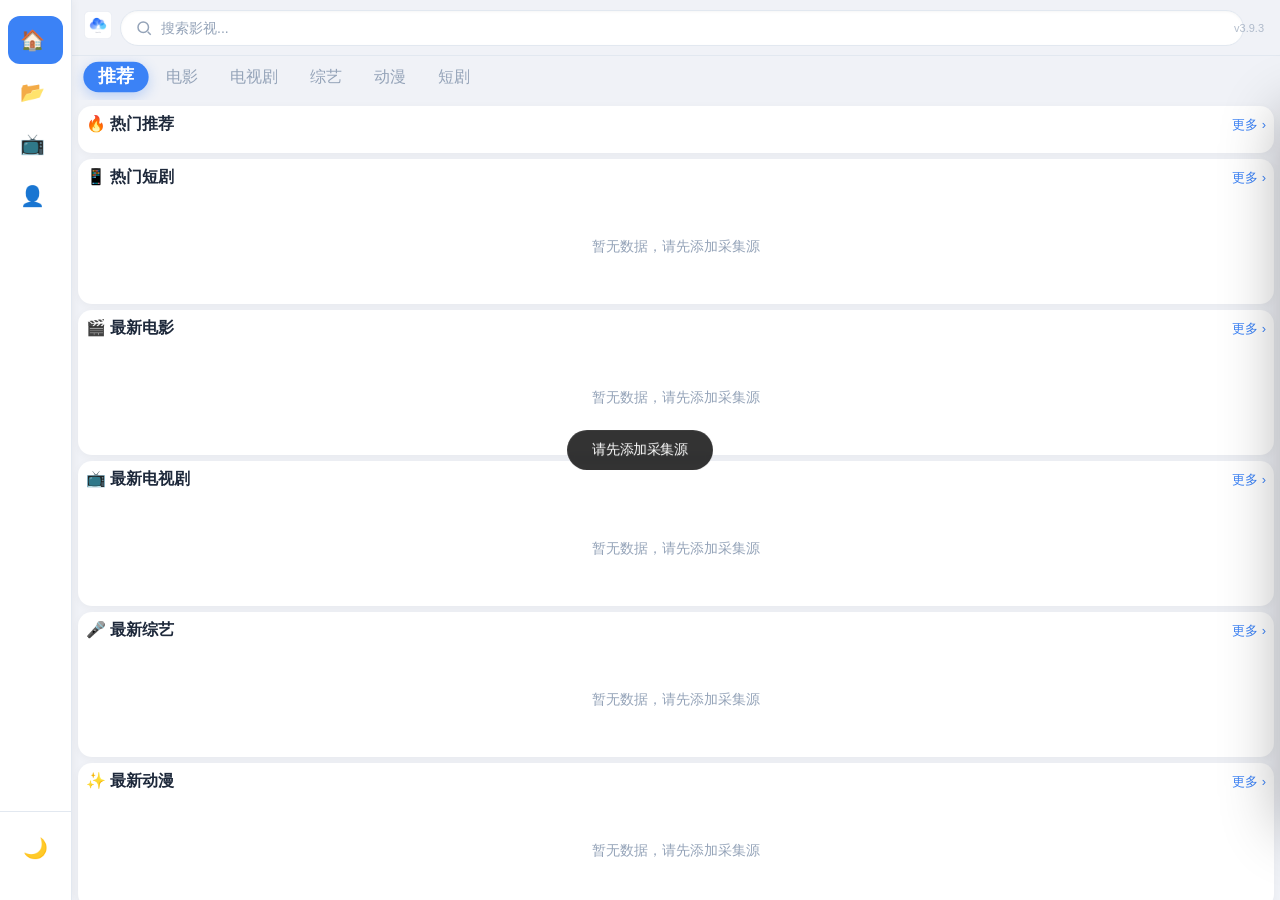
==== yunshao_android_source/app/src/main/assets/index.html @ d166f3c4 "feat: 添加版本号显示(v3.9.3)到首页右上角，方便确认APK版本" ====
<!DOCTYPE html>
<html lang="zh-CN">
<head>
<meta charset="UTF-8">
<meta name="viewport" content="width=device-width,initial-scale=1,maximum-scale=1,user-scalable=no,viewport-fit=cover">
<title>云梢</title>
<script>if(window.matchMedia&&window.matchMedia('(prefers-color-scheme:dark)').matches){document.documentElement.classList.add('theme-dark');document.getElementById('boot-style')||document.write('<style id="boot-style">html,body{background:#0A0E27!important;margin:0;padding:0;}</style>');}</script>
<style id="boot-style">html,body{background:#F0F2F7!important;margin:0;padding:0;}</style>
<link rel="stylesheet" href="style.css?v=3.9.3">
<script>
(function(){
  // 桌面端检测
  var isDesktop=!!(window.electronAPI&&window.electronAPI.isDesktop);
  // 设备检测
  var w=window.innerWidth||document.documentElement.clientWidth;
  var hasTouch='ontouchstart' in window||navigator.maxTouchPoints>0;
  var ua=navigator.userAgent||'';
  var isTV=/Android\s+TV|Leanback|AFT|SMART-TV|NetCast|WebOS/.test(ua);
  var isWide=isDesktop||w>=768;
  
  if(isWide){
    // 加载横版样式
    var link=document.createElement('link');
    link.rel='stylesheet';
    link.href='widescreen.css?v=3.9.3';
    document.head.appendChild(link);
    
    // 标记设备类型
    if(isDesktop){
      document.documentElement.setAttribute('data-device','desktop');
    } else {
      document.documentElement.setAttribute('data-device',isTV?'tv':hasTouch?'tablet':'desktop');
    }
    
    // 电视/桌面加载焦点管理
    if(isTV||!hasTouch||isDesktop){
      var s=document.createElement('script');
      s.src='focus.js?v=3.9.3';
      s.onload=function(){if(window.FocusManager)FocusManager.init();};
      document.head.appendChild(s);
    }
  } else {
    document.documentElement.setAttribute('data-device','mobile');
  }
})();
</script>
</head>
<body tabindex="0" style="background:#F0F2F7">
<div id="app">
  <!-- 侧边栏导航（桌面端） -->
  <nav class="side-nav" id="sideNav" style="display:none">
    <div class="side-nav-items">
      <a class="side-nav-item active" data-page="homePage" onclick="switchTab('homePage')">
        <span class="nav-icon">🏠</span>
        <span class="nav-text">首页</span>
      </a>
      <a class="side-nav-item" data-page="categoryPage" onclick="goCategory(0)">
        <span class="nav-icon">📂</span>
        <span class="nav-text">分类</span>
      </a>
      <a class="side-nav-item" data-page="tvPage" onclick="switchTab('tvPage')">
        <span class="nav-icon">📺</span>
        <span class="nav-text">电视</span>
      </a>
      <a class="side-nav-item" data-page="profilePage" onclick="switchTab('profilePage')">
        <span class="nav-icon">👤</span>
        <span class="nav-text">我的</span>
      </a>
    </div>
    <div class="side-nav-footer">
      <a class="side-nav-item" onclick="toggleTheme()">
        <span class="nav-icon" id="darkModeIcon">🌙</span>
        <span class="nav-text" id="darkModeText">深色模式</span>
      </a>
    </div>
  </nav>

  <!-- 首页 -->
  <div class="page active page-with-nav" id="homePage">
    <div class="top-bar">
      <div class="app-brand"><span class="brand-icon"><img src="[data-uri]" alt="☁️" style="width:28px;height:28px"></span></div>
      <div class="search-bar" id="homeSearchBar">
        <svg class="icon-sm" viewBox="0 0 24 24"><circle cx="11" cy="11" r="7" fill="none" stroke="currentColor" stroke-width="2"/><path d="M21 21l-4-4" fill="none" stroke="currentColor" stroke-width="2"/></svg>
        <input type="text" placeholder="搜索影视..." id="searchInput" readonly>
      </div>
      <div style="position:absolute;right:16px;top:50%;transform:translateY(-50%);font-size:11px;color:var(--text-tertiary);opacity:0.7;">v3.9.3</div>
    </div>
    <div class="tab-nav" id="tabNav">
      <span class="tab-item active" data-tab="recommend">推荐</span>
      <span class="tab-item" data-tab="movie">电影</span>
      <span class="tab-item" data-tab="tv">电视剧</span>
      <span class="tab-item" data-tab="variety">综艺</span>
      <span class="tab-item" data-tab="anime">动漫</span>
      <span class="tab-item" data-tab="short">短剧</span>
    </div>
    <div class="main-content" id="homeContent">
      <!-- 各Tab独立滚动容器，切换只做显隐，滚动位置互不影响 -->
      <div id="homeTab_recommend" class="home-tab-panel">
        <div class="section-card" id="hotSection">
          <div class="section-header"><span class="section-title">🔥 热门推荐</span><span class="section-more" onclick="goCategory(0)">更多 ›</span></div>
          <div id="hotBanner" class="rec-banner"></div>
          <div id="hotGrid" class="rec-grid-2"></div>
        </div>
        <div class="section-card" id="shortSection">
          <div class="section-header"><span class="section-title">📱 热门短剧</span><span class="section-more" onclick="goCategory(5)">更多 ›</span></div>
          <div id="shortGrid" class="rec-grid-3"></div>
        </div>
        <div class="section-card" id="movieSection">
          <div class="section-header"><span class="section-title">🎬 最新电影</span><span class="section-more" onclick="goCategory(1)">更多 ›</span></div>
          <div id="movieGrid" class="rec-grid-3"></div>
        </div>
        <div class="section-card" id="tvSection">
          <div class="section-header"><span class="section-title">📺 最新电视剧</span><span class="section-more" onclick="goCategory(2)">更多 ›</span></div>
          <div id="tvGrid" class="rec-grid-3"></div>
        </div>
        <div class="section-card" id="varietySection">
          <div class="section-header"><span class="section-title">🎤 最新综艺</span><span class="section-more" onclick="goCategory(3)">更多 ›</span></div>
          <div id="varietyGrid" class="rec-grid-3"></div>
        </div>
        <div class="section-card" id="animeSection">
          <div class="section-header"><span class="section-title">✨ 最新动漫</span><span class="section-more" onclick="goCategory(4)">更多 ›</span></div>
          <div id="animeGrid" class="rec-grid-3"></div>
        </div>
        <div style="height:80px"></div>
      </div>
      <div id="homeTab_movie" class="home-tab-panel" style="display:none">
        <div class="home-cat-grid" id="catGrid_1"></div>
        <div class="load-more" id="catMore_1" onclick="loadMoreHomeCat(1)">加载更多</div>
        <div style="height:80px"></div>
      </div>
      <div id="homeTab_tv" class="home-tab-panel" style="display:none">
        <div class="home-cat-grid" id="catGrid_2"></div>
        <div class="load-more" id="catMore_2" onclick="loadMoreHomeCat(2)">加载更多</div>
        <div style="height:80px"></div>
      </div>
      <div id="homeTab_variety" class="home-tab-panel" style="display:none">
        <div class="home-cat-grid" id="catGrid_3"></div>
        <div class="load-more" id="catMore_3" onclick="loadMoreHomeCat(3)">加载更多</div>
        <div style="height:80px"></div>
      </div>
      <div id="homeTab_anime" class="home-tab-panel" style="display:none">
        <div class="home-cat-grid" id="catGrid_4"></div>
        <div class="load-more" id="catMore_4" onclick="loadMoreHomeCat(4)">加载更多</div>
        <div style="height:80px"></div>
      </div>
      <div id="homeTab_short" class="home-tab-panel" style="display:none">
        <div class="home-cat-grid" id="catGrid_5"></div>
        <div class="load-more" id="catMore_5" onclick="loadMoreHomeCat(5)">加载更多</div>
        <div style="height:80px"></div>
      </div>
    </div>
  </div>

  <!-- 分类页 - 方案四 -->
  <div class="page" id="categoryPage">
    <div class="cat-top-bar">
      <span class="cat-page-title">分类</span>
      <div class="cat-top-actions">
        <button class="cat-action-btn" id="catFilterBtn" title="高级筛选">⚙️</button>
      </div>
    </div>
    <div class="cat-type-tabs" id="catTypeTabs">
      <div class="ctt-scroll">
        <span class="ctt-item active" data-type="0">全部</span>
        <span class="ctt-item" data-type="1">电影</span>
        <span class="ctt-item" data-type="2">电视剧</span>
        <span class="ctt-item" data-type="3">综艺</span>
        <span class="ctt-item" data-type="4">动漫</span>
        <span class="ctt-item" data-type="5">短剧</span>
      </div>
    </div>
    <div class="quick-filter-bar">
      <div class="qf-scroll" id="catQuickFilterScroll">
        <span class="qf-item active" data-filter="all">全部</span>
        <span class="qf-item" data-filter="动作">动作</span>
        <span class="qf-item" data-filter="喜剧">喜剧</span>
        <span class="qf-item" data-filter="爱情">爱情</span>
        <span class="qf-item" data-filter="科幻">科幻</span>
        <span class="qf-item" data-filter="悬疑">悬疑</span>
        <span class="qf-item" data-filter="恐怖">恐怖</span>
        <span class="qf-item" data-filter="战争">战争</span>
        <span class="qf-item" data-filter="动画">动画</span>
      </div>
    </div>
    <div class="cat-content" id="catPageContent">
      <!-- 每个分类Tab独立容器，切换只做显隐 -->
      <div id="catPageTab_0" class="cat-page-tab-panel" style="display:none">
        <div class="cat-list-view" id="catPageList_0"></div>
        <div class="load-more" id="catPageMore_0" onclick="loadMoreCatPageTab(0)">加载更多</div>
      </div>
      <div id="catPageTab_1" class="cat-page-tab-panel" style="display:none">
        <div class="cat-list-view" id="catPageList_1"></div>
        <div class="load-more" id="catPageMore_1" onclick="loadMoreCatPageTab(1)">加载更多</div>
      </div>
      <div id="catPageTab_2" class="cat-page-tab-panel" style="display:none">
        <div class="cat-list-view" id="catPageList_2"></div>
        <div class="load-more" id="catPageMore_2" onclick="loadMoreCatPageTab(2)">加载更多</div>
      </div>
      <div id="catPageTab_3" class="cat-page-tab-panel" style="display:none">
        <div class="cat-list-view" id="catPageList_3"></div>
        <div class="load-more" id="catPageMore_3" onclick="loadMoreCatPageTab(3)">加载更多</div>
      </div>
      <div id="catPageTab_4" class="cat-page-tab-panel" style="display:none">
        <div class="cat-list-view" id="catPageList_4"></div>
        <div class="load-more" id="catPageMore_4" onclick="loadMoreCatPageTab(4)">加载更多</div>
      </div>
      <div id="catPageTab_5" class="cat-page-tab-panel" style="display:none">
        <div class="cat-list-view" id="catPageList_5"></div>
        <div class="load-more" id="catPageMore_5" onclick="loadMoreCatPageTab(5)">加载更多</div>
      </div>
    </div>
  </div>
  <div class="filter-modal" id="catFilterModal">
    <div class="filter-modal-header">
      <span class="filter-modal-title">筛选</span>
      <button class="filter-modal-close" id="catFilterCloseBtn">×</button>
    </div>
    <div class="filter-modal-body">
      <div class="filter-section">
        <div class="filter-section-title">地区</div>
        <div class="filter-options" id="catFilterAreaOptions">
          <span class="filter-opt active" data-area="all">全部</span>
          <span class="filter-opt" data-area="大陆">大陆</span>
          <span class="filter-opt" data-area="香港">香港</span>
          <span class="filter-opt" data-area="台湾">台湾</span>
          <span class="filter-opt" data-area="美国">美国</span>
          <span class="filter-opt" data-area="日本">日本</span>
          <span class="filter-opt" data-area="韩国">韩国</span>
          <span class="filter-opt" data-area="英国">英国</span>
          <span class="filter-opt" data-area="其他">其他</span>
        </div>
      </div>
      <div class="filter-section">
        <div class="filter-section-title">年份</div>
        <div class="filter-options" id="catFilterYearOptions">
          <span class="filter-opt active" data-year="all">全部</span>
          <span class="filter-opt" data-year="2026">2026</span>
          <span class="filter-opt" data-year="2025">2025</span>
          <span class="filter-opt" data-year="2024">2024</span>
          <span class="filter-opt" data-year="2023">2023</span>
          <span class="filter-opt" data-year="2022">2022</span>
          <span class="filter-opt" data-year="2021">2021</span>
          <span class="filter-opt" data-year="2020">2020</span>
          <span class="filter-opt" data-year="2019">2019</span>
          <span class="filter-opt" data-year="00">更早</span>
        </div>
      </div>
      <div class="filter-section">
        <div class="filter-section-title">排序</div>
        <div class="filter-options sort-options" id="catFilterSortOptions">
          <span class="filter-opt active" data-sort="hot">热播</span>
          <span class="filter-opt" data-sort="new">最新</span>
          <span class="filter-opt" data-sort="score">评分</span>
        </div>
      </div>
    </div>
    <div class="filter-modal-footer">
      <button class="filter-btn reset" id="catFilterResetBtn">重置</button>
      <button class="filter-btn apply" id="catFilterApplyBtn">应用</button>
    </div>
  </div>
  <div class="filter-modal-overlay" id="catFilterOverlay"></div>

  <!-- 搜索页 -->
  <div class="page" id="searchPage">
    <div class="search-page-bar">
      <button class="back-btn" onclick="goBack()">‹</button>
      <div class="search-page-input">
        <svg class="icon-sm" viewBox="0 0 24 24"><circle cx="11" cy="11" r="7" fill="none" stroke="currentColor" stroke-width="2"/><path d="M21 21l-4-4" fill="none" stroke="currentColor" stroke-width="2"/></svg>
        <input type="text" placeholder="搜索你想看的影视作品..." id="searchInputFull">
      </div>
    </div>
    <div class="main-content main-content-scroll" id="searchContent">
      <div id="searchHistorySection" class="search-section" style="display:none">
        <div class="search-section-header">
          <span class="search-section-title">搜索历史</span>
          <span class="search-clear-btn" onclick="clearAllHistory()">
            <svg viewBox="0 0 24 24" width="16" height="16"><path d="M3 6h18M8 6V4h8v2M19 6v14a2 2 0 01-2 2H7a2 2 0 01-2-2V6M10 11v6M14 11v6" fill="none" stroke="#EF4444" stroke-width="1.5" stroke-linecap="round" stroke-linejoin="round"/></svg>
          </span>
        </div>
        <div class="search-history-list" id="searchHistoryList"></div>
      </div>
      <div id="hotSearchSection" class="search-section">
        <div class="search-section-header">
          <span class="search-section-title">热门搜索</span>
        </div>
        <div class="search-hot-list" id="hotSearchList"></div>
      </div>
      <div id="searchResultSection" style="display:none">
        <div class="search-result-header" id="searchResultHeader">正在搜索...</div>
        <div class="search-result-list" id="searchResultList"></div>
      </div>
    </div>
  </div>

  <!-- 详情页 -->
  <div class="page" id="detailPage">
    <div class="top-bar">
      <button class="back-btn" onclick="goBack()">‹</button>
      <span class="page-title" id="detailTitle">详情</span>
    </div>
    <div class="detail-body">
      <div class="detail-player" id="playerArea">
        <div class="player-placeholder" id="playerPlaceholder">
          <svg viewBox="0 0 24 24" width="44" height="44"><polygon points="5,3 19,12 5,21" fill="rgba(255,255,255,0.8)"/></svg>
          <span class="placeholder-hint">点击集数开始播放</span>
        </div>
        <img id="detailPoster" style="position:absolute;top:0;left:0;width:100%;height:100%;object-fit:cover;opacity:0.4;pointer-events:none" src="" alt="">
      </div>
      <!-- 标题+信息卡片 -->
      <div class="detail-card" style="margin:8px 10px">
        <div class="detail-card-body">
          <h2 class="info-title" id="infoTitle" style="font-size:18px;margin-bottom:6px"></h2>
          <div class="info-meta" id="infoMeta" style="font-size:12px;color:var(--text-secondary);margin-bottom:8px"></div>
        </div>
      </div>
      <!-- JS兼容的旧ID容器（隐藏，仅供JS查找） -->
      <div id="sourceTabs" style="display:none"></div>
      <div id="episodesSection" style="display:none"></div>
      <!-- 源切换卡片 -->
      <div class="detail-card" id="sourceCard" style="display:none;margin:8px 10px">
        <div class="detail-card-title" style="font-size:14px;font-weight:600;margin-bottom:8px">📺 播放源</div>
        <div class="source-tabs-scroll" id="sourceTabsScroll" style="display:flex;gap:6px;overflow-x:auto;-webkit-overflow-scrolling:touch;scrollbar-width:none"></div>
      </div>
      <!-- 选集卡片 -->
      <div class="detail-card" id="episodesCard" style="display:none;margin:8px 10px">
        <div class="detail-card-title" style="font-size:14px;font-weight:600;margin-bottom:8px">📋 选集</div>
        <div class="ep-grid" id="episodesGrid" style="display:grid;grid-template-columns:repeat(auto-fill,minmax(64px,1fr));gap:8px"></div>
      </div>
      <!-- 简介卡片（放播放页底部） -->
      <!-- 由JS动态填充 -->
      <div class="detail-card" id="detailDescCard" style="display:none;margin:8px 10px">
        <div class="detail-card-title" style="font-size:14px;font-weight:600;margin-bottom:8px">📖 简介</div>
        <div class="detail-card-body" id="detailDescText" style="font-size:13px;color:var(--text-secondary);line-height:1.7"></div>
        <span class="desc-toggle" id="detailDescToggle" style="display:none;font-size:13px;color:var(--accent);cursor:pointer;margin-top:4px" onclick="toggleDetailDesc()">展开</span>
      </div>
      <div class="detail-actions" style="display:flex;gap:10px;padding:12px 16px 24px">
        <button class="action-btn" onclick="playExternal()" style="flex:1;padding:12px;border-radius:14px;border:1px solid var(--border-light);background:var(--bg-card);color:var(--text-primary);font-size:14px;font-weight:600;cursor:pointer;text-align:center">⏏ 外部播放</button>
        <button class="action-btn" id="detailFavBtn" onclick="toggleFavorite()" style="flex:1;padding:12px;border-radius:14px;border:1px solid var(--border-light);background:var(--bg-card);color:var(--text-primary);font-size:14px;font-weight:600;cursor:pointer;text-align:center">♡ 收藏</button>
      </div>
    </div>
    <!-- 底部固定播放条 -->
    <div class="mini-player-bar" id="miniPlayerBar" style="display:none">
      <div class="mini-player-info">
        <span class="mini-player-title" id="miniPlayerTitle"></span>
        <span class="mini-player-ep" id="miniPlayerEp"></span>
      </div>
      <button class="mini-player-btn" id="miniPlayerBtn" onclick="toggleMiniPlay()">
        <svg id="miniPlayIcon" viewBox="0 0 24 24" width="20" height="20"><polygon points="5,3 19,12 5,21" fill="#fff"/></svg>
      </button>
    </div>
  </div>

  <!-- 电视 -->
  

<div class="page" id="detailInfoPage">
    <div class="top-bar">
      <button class="back-btn" onclick="goBack()">‹</button>
      <span class="page-title">影视详情</span>
      <button class="info-fav-btn" id="infoFavBtn" onclick="toggleInfoFav()">♡</button>
    </div>
    <div class="detail-info-scroll">
      <!-- 基本信息卡片 -->
      <div class="detail-card">
        <div class="detail-card-body" style="display:flex;gap:14px;">
          <img id="infoPoster" src="" alt="" style="width:100px;height:150px;border-radius:8px;object-fit:cover;background:var(--bg-tag);flex-shrink:0;" onerror="this.src='data:image/svg+xml,<svg xmlns=%22http://www.w3.org/2000/svg%22 viewBox=%220 0 100 150%22><rect fill=%22%23ccc%22 width=%22100%22 height=%22150%22/><text x=%2250%22 y=%2280%22 text-anchor=%22middle%22 fill=%22%23999%22 font-size=%2214%22>暂无</text></svg>'">
          <div style="flex:1;min-width:0;">
            <h2 id="infoTitle2" style="font-size:18px;font-weight:700;margin:0 0 6px;"></h2>
            <div id="infoSubTitle" style="font-size:12px;color:var(--text-secondary);margin-bottom:4px;display:none;"></div>
            <div id="infoMeta2" style="font-size:13px;color:var(--text-secondary);margin-bottom:2px;"></div>
            <div id="infoMeta3" style="font-size:13px;color:var(--text-secondary);margin-bottom:2px;display:none;"></div>
            <div id="infoMeta4" style="font-size:13px;color:var(--text-secondary);display:none;"></div>
            <div id="infoTags" style="margin-top:6px;display:none;"></div>
          </div>
        </div>
      </div>
      <!-- 评分卡片 -->
      <div class="detail-card" id="infoRatingCard" style="display:none">
        <div class="detail-card-title">⭐ 评分</div>
        <div class="detail-card-body" id="infoRatingBody"></div>
      </div>
      <!-- 剧情简介卡片 -->
      <div class="detail-card" id="infoDescCard" style="display:none">
        <div class="detail-card-title">📝 剧情简介</div>
        <div class="detail-card-body"><div class="detail-desc-text" id="infoDescText"></div><span class="desc-toggle" id="infoDescToggle" onclick="toggleInfoDesc()" style="display:none">展开</span></div>
      </div>
      <!-- 导演卡片 -->
      <div class="detail-card" id="infoDirectorCard" style="display:none">
        <div class="detail-card-title">🎬 导演</div>
        <div class="detail-card-body" id="infoDirectorBody"></div>
      </div>
      <!-- 演员卡片 -->
      <div class="detail-card" id="infoActorCard" style="display:none">
        <div class="detail-card-title">🎭 演员</div>
        <div class="detail-card-body" id="infoActorBody"></div>
      </div>
      <div style="height:80px;"></div>
    </div>
    <!-- 底部悬浮播放按钮 -->
    <div class="info-float-play" onclick="goToPlayFromInfo()">
      <svg viewBox="0 0 24 24" width="22" height="22"><polygon points="6,3 20,12 6,21" fill="#fff"/></svg>
    </div>
  </div>

  <!-- 电视 -->
  <div class="page page-with-nav" id="tvPage">
    <div class="tv-player-section">
      <div class="detail-player" id="tvPlayerArea">
        <div class="player-placeholder" id="tvPlayerPlaceholder">
          <svg viewBox="0 0 24 24" width="44" height="44"><polygon points="5,3 19,12 5,21" fill="rgba(255,255,255,0.8)"/></svg>
          <span class="placeholder-hint">点击频道开始播放</span>
        </div>
      </div>
    </div>
    <div class="tv-source-bar" id="tvSourceBar">
      <div class="tv-source-selector" id="tvSourceSelector" onclick="toggleTvSourceDropdown()">
        <span class="tv-source-current" id="tvSourceCurrent">选择直播源</span>
        <svg class="tv-source-arrow" id="tvSourceArrow" viewBox="0 0 24 24" width="16" height="16"><polyline points="6 9 12 15 18 9" fill="none" stroke="currentColor" stroke-width="2" stroke-linecap="round" stroke-linejoin="round"/></svg>
      </div>
      <div class="tv-source-dropdown" id="tvSourceDropdown"></div>
    </div>
    <div class="tv-group-tabs" id="tvGroupScroll"></div>
    <div class="main-content" id="tvContent">
      <div class="tv-channel-area">
        <div class="tv-channel-grid" id="tvChannelGrid"></div>
      </div>
    </div>
  </div>

  <!-- 我的 -->
  <div class="page page-with-nav" id="profilePage">
    <div class="top-bar profile-top"><span class="page-title">我的</span></div>
    <div class="main-content profile-content">
      <div class="user-row">
        <div class="avatar-mini">👤</div>
        <div class="user-meta">
          <div class="user-name-row"><span class="user-name">影视追光者</span></div>
          <div class="user-desc">追剧使我快乐 ✨</div>
        </div>
      </div>
      <div class="stats-row" id="profileStats">
        <div class="stat-cell" onclick="showPage('historyPage')"><div class="stat-num" id="statHistory">0</div><div class="stat-lbl">历史</div></div>
        <div class="stat-cell" onclick="showPage('favPage')"><div class="stat-num" id="statFav">0</div><div class="stat-lbl">收藏</div></div>
        <div class="stat-cell"><div class="stat-num" id="statFollow">0</div><div class="stat-lbl">追剧</div></div>
      </div>
      <div class="menu-group">
        <div class="group-title">内容管理</div>
        <div class="menu-list">
          <div class="menu-row" onclick="showPage('historyPage')"><div class="menu-icon-box icon-blue">📺</div><span class="menu-label">观看历史</span><span class="menu-value" id="menuHistory"></span><span class="menu-arrow">›</span></div>
          <div class="menu-row" onclick="showPage('favPage')"><div class="menu-icon-box icon-pink">❤️</div><span class="menu-label">我的收藏</span><span class="menu-value" id="menuFav"></span><span class="menu-arrow">›</span></div>
          <div class="menu-row" onclick="loadSourcePage()"><div class="menu-icon-box icon-green">📡</div><span class="menu-label">采集源管理</span><span class="menu-arrow">›</span></div>
          <div class="menu-row" onclick="loadLiveSourcePage()"><div class="menu-icon-box icon-purple">📺</div><span class="menu-label">直播源管理</span><span class="menu-arrow">›</span></div>
          <div class="menu-row" onclick="toggleTheme()"><div class="menu-icon-box icon-orange">🎨</div><span class="menu-label">切换主题</span><span class="menu-value" id="menuTheme">深色</span><span class="menu-arrow">›</span></div>
          <div class="menu-row" onclick="toggleLayout()"><div class="menu-icon-box icon-blue">📱</div><span class="menu-label">切换布局</span><span class="menu-value" id="menuLayout">竖屏</span><span class="menu-arrow">›</span></div>
        </div>
      </div>
      <div class="menu-group">
        <div class="group-title">系统设置</div>
        <div class="menu-list">
          <div class="menu-row" onclick="clearCache()"><div class="menu-icon-box icon-red">🗑️</div><span class="menu-label">清除缓存</span><span class="menu-value" id="menuCache"></span><span class="menu-arrow">›</span></div>
          <div class="menu-row" onclick="showAboutPage()"><div class="menu-icon-box icon-cyan">ℹ️</div><span class="menu-label">关于云梢</span><span class="menu-value">v3.9.0</span><span class="menu-arrow">›</span></div>
        </div>
      </div>
      <div class="version-info">云梢影视 v3.9.0</div>
    </div>
  </div>

  <div class="page" id="historyPage">
    <div class="top-bar"><button class="back-btn" onclick="goBack()">‹</button><span class="page-title">观看历史</span><button class="mgmt-toggle-btn" id="histMgmtBtn" onclick="toggleHistMgmt()">管理</button><button class="mgmt-select-top-btn" id="histSelectAllBtn" onclick="histSelectAll()" style="display:none">全选</button><button class="mgmt-delete-top-btn" id="histDeleteBtn" onclick="histBatchDelete()" style="display:none">删除</button></div>
    <div class="main-content main-content-scroll" id="histContent">
      <div class="mgmt-list" id="historyList"></div>
    </div>
  </div>
  <div class="page" id="favPage">
    <div class="top-bar"><button class="back-btn" onclick="goBack()">‹</button><span class="page-title">我的收藏</span><button class="mgmt-toggle-btn" id="favMgmtBtn" onclick="toggleFavMgmt()">管理</button><button class="mgmt-select-top-btn" id="favSelectAllBtn" onclick="favSelectAll()" style="display:none">全选</button><button class="mgmt-delete-top-btn" id="favDeleteBtn" onclick="favBatchDelete()" style="display:none">删除</button></div>
    <div class="main-content main-content-scroll" id="favContent">
      <div class="mgmt-list" id="favList"></div>
    </div>
  </div>
  <div class="page" id="sourcePage">
    <div class="top-bar"><button class="back-btn" onclick="goBack()">‹</button><span class="page-title">采集源管理</span><div class="top-bar-actions"><button class="mgmt-toggle-btn" onclick="checkAllSources()" id="checkAllBtn">检测</button><button class="mgmt-toggle-btn" onclick="showAddSourceModal()">+ 添加</button></div></div>
    <div class="main-content main-content-scroll" id="sourceContent"></div>
  </div>
  <div class="page" id="aboutPage">
    <div class="top-bar"><button class="back-btn" onclick="goBack()">‹</button><span class="page-title">关于云梢</span></div>
    <div class="main-content main-content-scroll" id="aboutContent"></div>
  </div>
  <!-- 添加/编辑采集源弹窗 -->
  <div id="sourceModal" style="display:none">
    <div class="confirm-overlay" onclick="closeSourceModal()"></div>
    <div class="source-modal-dialog">
      <div class="src-modal-title" id="srcModalTitle">添加采集源</div>
      <div class="src-modal-field"><label>源名称</label><input id="srcNameInput" placeholder="如：光速资源" class="src-modal-input"></div>
      <div class="src-modal-field"><label>API地址</label><input id="srcUrlInput" placeholder="如：https://api.example.com" class="src-modal-input"></div>
      <div class="src-modal-btns">
        <button class="src-modal-cancel" onclick="closeSourceModal()">取消</button>
        <button class="src-modal-ok" id="srcModalOkBtn" onclick="submitSource()">添加</button>
      </div>
    </div>
  </div>

  <!-- 直播源管理页面 -->
  <div class="page" id="liveSourcePage">
    <div class="top-bar"><button class="back-btn" onclick="goBack()">‹</button><span class="page-title">直播源管理</span><button class="mgmt-toggle-btn" onclick="showAddLiveSourceModal()">+ 添加</button></div>
    <div class="main-content main-content-scroll" id="liveSourceContent"></div>
  </div>
  <!-- 添加/编辑直播源弹窗 -->
  <div id="liveSourceModal" style="display:none">
    <div class="confirm-overlay" onclick="closeLiveSourceModal()"></div>
    <div class="source-modal-dialog">
      <div class="src-modal-title" id="liveSrcModalTitle">添加直播源</div>
      <div class="src-modal-field"><label>源名称</label><input id="liveSrcNameInput" placeholder="如：巧技直播" class="src-modal-input"></div>
      <div class="src-modal-field"><label>源地址</label><input id="liveSrcUrlInput" placeholder="TVBox JSON / 频道txt / m3u地址" class="src-modal-input"></div>
      <div class="src-modal-field">
        <label>源类型</label>
        <select id="liveSrcTypeInput" class="src-modal-input" style="appearance:auto;padding:8px 12px">
          <option value="auto">自动识别</option>
          <option value="tvbox">TVBox配置</option>
          <option value="txt">频道列表(txt)</option>
          <option value="m3u">M3U播放列表</option>
        </select>
      </div>
      <div class="src-modal-btns">
        <button class="src-modal-cancel" onclick="closeLiveSourceModal()">取消</button>
        <button class="src-modal-ok" onclick="submitLiveSource()">添加</button>
      </div>
    </div>
  </div>

  <!-- 底部导航(3项: 首页/分类/我的) -->
  <div class="bottom-nav" id="bottomNav">
    <div class="nav-item active" data-page="homePage" onclick="switchTab('homePage')">
      <svg viewBox="0 0 24 24" width="20" height="20"><path d="M3 12l2-2m0 0l7-7 7 7M5 10v10a1 1 0 001 1h3m10-11l2 2m-2-2v10a1 1 0 01-1 1h-3m-4 0a1 1 0 01-1-1v-4a1 1 0 011-1h2a1 1 0 011 1v4a1 1 0 01-1 1" fill="none" stroke="currentColor" stroke-width="1.5"/></svg>
      <span>首页</span>
    </div>
    <div class="nav-item" data-page="categoryPage" onclick="goCategory(0)">
      <svg viewBox="0 0 24 24" width="20" height="20"><rect x="3" y="3" width="7" height="7" rx="1" fill="none" stroke="currentColor" stroke-width="1.5"/><rect x="14" y="3" width="7" height="7" rx="1" fill="none" stroke="currentColor" stroke-width="1.5"/><rect x="3" y="14" width="7" height="7" rx="1" fill="none" stroke="currentColor" stroke-width="1.5"/><rect x="14" y="14" width="7" height="7" rx="1" fill="none" stroke="currentColor" stroke-width="1.5"/></svg>
      <span>分类</span>
    </div>
    <div class="nav-item" data-page="tvPage" onclick="switchTab('tvPage')">
      <svg viewBox="0 0 24 24" width="20" height="20"><rect x="2" y="7" width="20" height="15" rx="2" fill="none" stroke="currentColor" stroke-width="1.5"/><path d="M7 2l5 5 5-5" fill="none" stroke="currentColor" stroke-width="1.5" stroke-linecap="round" stroke-linejoin="round"/></svg>
      <span>电视</span>
    </div>
    <div class="nav-item" data-page="profilePage" onclick="switchTab('profilePage')">
      <svg viewBox="0 0 24 24" width="20" height="20"><path d="M16 7a4 4 0 11-8 0 4 4 0 018 0zM12 14a7 7 0 00-7 7h14a7 7 0 00-7-7z" fill="none" stroke="currentColor" stroke-width="1.5"/></svg>
      <span>我的</span>
    </div>
  </div>

  <div class="toast" id="toast"></div>
</div>
<script src="https://cdn.jsdelivr.net/npm/hls.js@latest"></script>
<script src="/app.js?v=3.9.3"></script>
</body>
---- yunshao_android_source/app/src/main/assets/style.css ----
/* ==================== 云梢 v3.5.1 ==================== */
/* 影视流媒体APP设计规范 - Dark Mode (OLED) + Motion-Driven */

/* 加载旋转图标动画 */
@keyframes spin {
  from { transform: rotate(0deg); }
  to { transform: rotate(360deg); }
}
.loading-spinner {
  display: inline-block;
  width: 20px;
  height: 20px;
  border: 2px solid var(--border-light);
  border-top-color: var(--accent);
  border-radius: 50%;
  animation: spin 0.8s linear infinite;
  vertical-align: middle;
  margin-right: 6px;
}
.loading-spinner-large {
  width: 36px;
  height: 36px;
  border-width: 3px;
}
.loading-text {
  display: inline-flex;
  align-items: center;
  color: var(--text-secondary);
  font-size: 14px;
}

:root {
  /* 浅色主题 */
  --bg-primary: #F0F2F7;
  --bg-card: #FFFFFF;
  --bg-tag: #E8ECF4;
  --card-bg: #FFFFFF;
  --tag-bg: #E8ECF4;
  --text-primary: #1E293B;
  --text-secondary: #64748B;
  --text-tertiary: #94A3B8;
  --accent: #3B82F6;
  --accent-light: #60A5FA;
  --accent-bg: rgba(59,130,246,0.08);
  --cta: #F97316;
  --border-light: #E2E8F0;
  --card-shadow: 0 2px 12px rgba(0,0,0,0.06);
  --radius-sm: 8px;
  --radius-md: 14px;
  --radius-lg: 20px;
  --nav-height: 56px;
  --top-bar-height: 52px;
  --tab-height: 46px;
  --safe-bottom: env(safe-area-inset-bottom, 0px);
}

body.theme-dark {
  --bg-primary: #0A0E27;
  --bg-card: #151934;
  --bg-tag: #1E2548;
  --card-bg: #151934;
  --tag-bg: #1E2548;
  --text-primary: #E8ECF4;
  --text-secondary: #8B95B0;
  --text-tertiary: #5A6580;
  --accent: #60A5FA;
  --accent-light: #93C5FD;
  --accent-bg: rgba(96,165,250,0.1);
  --cta: #FB923C;
  --border-light: #1E2548;
  --card-shadow: 0 2px 12px rgba(0,0,0,0.3);
}

* { margin:0; padding:0; box-sizing:border-box; }

html {
  background: var(--bg-primary);
  transition: background-color 0.3s ease;
}

/* 主题切换过渡 - 确保所有子元素平滑过渡 */
html.theme-transition,
html.theme-transition * {
  transition: background-color 0.3s ease, color 0.3s ease, border-color 0.3s ease !important;
}

body { 
  font-family: -apple-system, BlinkMacSystemFont, "PingFang SC", "Hiragino Sans GB", "Microsoft YaHei", sans-serif; 
  background:var(--bg-primary); 
  color:var(--text-primary); 
  overflow:hidden; 
  height:100vh; 
  font-size:14px; 
  transition: background-color 0.3s ease, color 0.3s ease;
}

#app { height:100vh; display:flex; flex-direction:column; position:relative; }

/* ========== Page ========== */
.page { 
  display:none; 
  flex:1; 
  overflow:hidden; 
  flex-direction:column; 
  position:absolute; 
  top:0; left:0; right:0; bottom:0; 
  z-index:1; 
  transition: transform 0.3s cubic-bezier(0.4, 0, 0.2, 1), opacity 0.3s ease;
}
.page.active { display:flex; z-index:2; }
.page.slide-out { transform: translateX(-30px); opacity: 0; }
.page-with-nav { bottom:var(--nav-height); }

/* ========== Top Bar ========== */
.top-bar { 
  height:var(--top-bar-height); 
  display:flex; 
  align-items:center; 
  padding:0 12px; 
  gap:8px; 
  background:var(--bg-primary); 
  flex-shrink:0;
  border-bottom: 1px solid var(--border-light);
  position: relative;
}

.app-brand { display:flex; align-items:center; gap:4px; flex-shrink:0; }
.brand-icon { font-size:22px; }
.brand-name { font-size:18px; font-weight:700; background: linear-gradient(135deg, var(--accent), var(--cta)); -webkit-background-clip: text; -webkit-text-fill-color: transparent; }

.search-bar { 
  flex:1; 
  display:flex; 
  align-items:center; 
  gap:8px; 
  background:var(--bg-card); 
  border:1px solid var(--border-light); 
  border-radius:22px; 
  padding:8px 14px;
  cursor: pointer;
  transition: all 0.3s cubic-bezier(0.4, 0, 0.2, 1);
  box-shadow: inset 0 1px 3px rgba(0,0,0,0.04);
}
.search-bar:hover {
  border-color: var(--accent);
  box-shadow: 0 0 0 3px var(--accent-bg), inset 0 1px 3px rgba(0,0,0,0.04);
}
.search-bar input { 
  flex:1; 
  border:none; 
  background:transparent; 
  font-size:14px; 
  color:var(--text-primary); 
  outline:none; 
}
.search-bar input::placeholder { color:var(--text-tertiary); }
.icon-sm { width:18px; height:18px; color:var(--text-tertiary); flex-shrink:0; }
.back-btn { 
  width:34px; height:34px; 
  border:none; 
  background:var(--bg-card); 
  border-radius:50%; 
  font-size:22px; 
  color:var(--text-primary); 
  cursor:pointer; 
  display:flex; 
  align-items:center; 
  justify-content:center;
  transition: all 0.2s ease;
  box-shadow: var(--card-shadow);
}
.back-btn:hover { transform: scale(1.05); }
.back-btn:active { transform: scale(0.95); }
.page-title { font-size:17px; font-weight:600; flex:1; }

/* ========== Tab Nav ========== */
.tab-nav { 
  display:flex; 
  gap:4px; 
  padding:6px 12px 8px; 
  overflow-x:auto; 
  flex-shrink:0; 
  -webkit-overflow-scrolling:touch; 
  scrollbar-width:none; 
  background:var(--bg-primary);
  position: relative;
}
.tab-nav::-webkit-scrollbar { display:none; }

.tab-item { 
  font-size:16px; 
  color:var(--text-tertiary); 
  cursor:pointer; 
  padding:8px 16px; 
  white-space:nowrap; 
  border-radius:18px; 
  font-weight:500; 
  transition: all 0.3s cubic-bezier(0.4, 0, 0.2, 1); 
  position: relative;
  display: inline-flex;
  align-items: center;
  justify-content: center;
  line-height: 1.2;
}
.tab-item:hover {
  color: var(--text-secondary);
}
.tab-item.active { 
  color:#fff; 
  font-weight:700; 
  background:var(--accent); 
  font-size:18px;
  transform: scale(1.02);
  box-shadow: 0 4px 12px rgba(59,130,246,0.3);
}

/* ========== Main Content ========== */
.main-content { 
  flex:1; 
  overflow:hidden;
  position:relative;
  overscroll-behavior-y: contain;
}
/* 直播频道列表可滚动 */
#tvContent {
  overflow-y: auto;
  -webkit-overflow-scrolling: touch;
}

/* 首页独立Tab面板：各自滚动，滚动位置互不影响 */
.home-tab-panel {
  position:absolute;
  top:0;left:0;right:0;bottom:0;
  overflow-y:auto;
  -webkit-overflow-scrolling:touch;
  scroll-behavior:smooth;
  overscroll-behavior-y:contain;
}

/* ========== Section ========== */
.section-card { 
  margin:10px 14px; 
  overflow:hidden;
  overscroll-behavior: contain;
  background:var(--bg-card);
  border-radius:var(--radius-md);
  padding:12px 14px;
  box-shadow:0 2px 8px rgba(0,0,0,0.04);
}
body.theme-dark .section-card {
  box-shadow:0 2px 8px rgba(0,0,0,0.2);
}

.section-header { 
  display:flex; 
  align-items:center; 
  justify-content:space-between; 
  margin-bottom:10px; 
  padding:0 2px; 
}
.section-title { 
  font-size:16px; 
  font-weight:700;
}
.section-more { 
  font-size:13px; 
  color:var(--accent); 
  cursor:pointer;
  transition: color 0.2s;
}
.section-more:hover { color: var(--cta); }

/* ========== Video Scroll (横向) ========== */
/* ========== Recommend Layout (纵向网格) ========== */
.rec-banner {
  position:relative;
  border-radius:var(--radius-lg);
  overflow:hidden;
  cursor:pointer;
  aspect-ratio:16/9;
  background:var(--bg-tag);
}
.rec-banner img {
  width:100%; height:100%; object-fit:cover;
}
.rec-banner-overlay {
  position:absolute; bottom:0; left:0; right:0;
  padding:16px;
  background:linear-gradient(transparent, rgba(0,0,0,0.8));
}
.rec-banner-title {
  color:#fff; font-size:16px; font-weight:700; line-height:1.3;
  display:-webkit-box; -webkit-line-clamp:1; -webkit-box-orient:vertical; overflow:hidden;
}
.rec-banner-meta {
  color:rgba(255,255,255,0.7); font-size:12px; margin-top:4px;
}
.rec-banner-score {
  position:absolute; top:8px; right:8px;
  background:linear-gradient(135deg, #FF9800, #FF5722);
  color:#fff; font-size:11px; font-weight:700;
  padding:2px 6px; border-radius:4px;
}

.rec-grid-2 {
  display:grid;
  grid-template-columns:repeat(2,1fr);
  gap:10px;
  margin-top:10px;
}
.rec-grid-2 .video-card:last-child:nth-child(odd) {
  grid-column:1;
}
.rec-grid-3 {
  display:grid;
  grid-template-columns:repeat(3,1fr);
  gap:10px;
}
.rec-grid-2 .video-card,
.rec-grid-3 .video-card {
  width:100%; min-width:0; max-width:none;
}

.video-scroll {
  display:flex; 
  gap:10px; 
  overflow-x:auto; 
  overflow-y:hidden;
  padding:0 2px 6px; 
  scrollbar-width:none; 
  overscroll-behavior: contain;
  -webkit-overflow-scrolling: auto;
}
.video-scroll::-webkit-scrollbar { display:none; }

/* ========== Video Card ========== */
.video-card { 
  flex:0 0 auto; 
  width:calc((100vw - 52px)/3); 
  min-width:100px; 
  max-width:125px; 
  cursor:pointer; 
  opacity:0; 
  transform: translateY(10px);
  animation: cardFadeIn 0.4s cubic-bezier(0.4, 0, 0.2, 1) forwards;
  transition: transform 0.2s ease;
}
.video-card:hover { transform: translateY(-2px) scale(1.02); }
.video-card:nth-child(1){animation-delay:0ms} .video-card:nth-child(2){animation-delay:50ms} .video-card:nth-child(3){animation-delay:100ms}
.video-card:nth-child(n+4){animation-delay:150ms}

@keyframes cardFadeIn { 
  from{opacity:0;transform:translateY(10px)} 
  to{opacity:1;transform:translateY(0)} 
}

.video-card-poster { 
  position:relative; 
  width:100%; 
  aspect-ratio:2/3; 
  border-radius:var(--radius-md); 
  overflow:hidden; 
  background:var(--bg-tag);
  box-shadow: var(--card-shadow);
  transition: box-shadow 0.2s ease;
}
.video-card:hover .video-card-poster { box-shadow: 0 8px 20px rgba(0,0,0,0.15); }
.video-card-poster img { width:100%; height:100%; object-fit:cover; }

.video-card-rating { 
  position:absolute; 
  top:4px; 
  right:4px; 
  background: linear-gradient(135deg, #FF9800, #FF5722);
  color:#fff; 
  font-size:10px; 
  font-weight:700; 
  padding:2px 5px; 
  border-radius:4px;
  box-shadow: 0 2px 6px rgba(255,152,0,0.4);
}

.video-card-title { 
  margin-top:5px; 
  font-size:12px; 
  font-weight:600; 
  line-height:1.35; 
  display:-webkit-box; 
  -webkit-line-clamp:2; 
  -webkit-box-orient:vertical; 
  overflow:hidden; 
}

.video-card-meta { 
  font-size:10px; 
  color:var(--text-tertiary); 
  white-space:nowrap; 
  overflow:hidden; 
  text-overflow:ellipsis; 
  margin-top:2px;
}

/* ========== Category Grid (3x3 网格) ========== */
.category-grid { 
  display:grid; 
  grid-template-columns:repeat(3,1fr); 
  gap:12px; 
  padding:10px 14px; 
}

.cat-card { 
  cursor:pointer; 
  opacity:0; 
  transform: translateY(10px);
  animation: cardFadeIn 0.4s cubic-bezier(0.4, 0, 0.2, 1) forwards;
  transition: transform 0.2s ease;
}
.cat-card:hover { transform: translateY(-3px) scale(1.03); }
.cat-card:nth-child(1){animation-delay:0ms} .cat-card:nth-child(2){animation-delay:40ms} .cat-card:nth-child(3){animation-delay:80ms}
.cat-card:nth-child(4){animation-delay:120ms} .cat-card:nth-child(5){animation-delay:160ms} .cat-card:nth-child(6){animation-delay:200ms}
.cat-card:nth-child(n+7){animation-delay:240ms}

.cat-card-poster { 
  position:relative; 
  width:100%; 
  aspect-ratio:2/3; 
  border-radius:var(--radius-md); 
  overflow:hidden; 
  background:var(--bg-tag);
  box-shadow: var(--card-shadow);
  transition: box-shadow 0.2s ease;
}
.cat-card:hover .cat-card-poster { box-shadow: 0 8px 24px rgba(0,0,0,0.18); }
.cat-card-poster img { width:100%; height:100%; object-fit:cover; }

.cat-card-rating { 
  position:absolute; 
  top:4px; 
  right:4px; 
  background: linear-gradient(135deg, #FF9800, #FF5722);
  color:#fff; 
  font-size:10px; 
  font-weight:700; 
  padding:2px 5px; 
  border-radius:4px;
  box-shadow: 0 2px 6px rgba(255,152,0,0.4);
}

.cat-card-source { 
  position:absolute; 
  bottom:4px; 
  left:4px; 
  background:rgba(0,0,0,0.7); 
  color:#fff; 
  font-size:9px; 
  padding:2px 5px; 
  border-radius:4px;
  backdrop-filter: blur(4px);
}

.cat-card-title { 
  margin-top:5px; 
  font-size:12px; 
  font-weight:600; 
  line-height:1.35; 
  display:-webkit-box; 
  -webkit-line-clamp:2; 
  -webkit-box-orient:vertical; 
  overflow:hidden; 
}

.cat-card-meta { 
  font-size:10px; 
  color:var(--text-tertiary); 
  white-space:nowrap; 
  overflow:hidden; 
  text-overflow:ellipsis; 
  margin-top:2px;
}

/* ========== Detail ========== */
.detail-body { 
  flex:1; 
  overflow-y:auto; 
  -webkit-overflow-scrolling:touch; 
}

.detail-player { 
  width:100%; 
  aspect-ratio: 16/9;
  background:#000; 
  display:flex; 
  align-items:center; 
  justify-content:center; 
  position:relative; 
  overflow:hidden;
}

.detail-player video { 
  width:100%; 
  height:100%; 
  object-fit:contain; 
}

/* ★关键：隐藏原生视频控件上的全屏按钮，防止触发onShowCustomView导致白屏 */
video::-webkit-media-controls-fullscreen-button {
  display: none !important;
}

/* 自定义视频全屏按钮（替代原生全屏按钮） */
.video-fs-btn {
  position: absolute;
  top: 8px;
  right: 8px;
  width: 36px;
  height: 36px;
  border: none;
  background: rgba(0,0,0,0.5);
  border-radius: 50%;
  display: flex;
  align-items: center;
  justify-content: center;
  cursor: pointer;
  z-index: 100;
  transition: background 0.2s;
  -webkit-tap-highlight-color: transparent;
  pointer-events: auto;
}
.video-fs-btn:active { background: rgba(0,0,0,0.7); }
.video-fs-btn svg { width: 20px; height: 20px; }

/* 播放启动覆盖层 - 海报背景+播放按钮 */
.player-start-overlay {
  position: absolute;
  top:0;left:0;right:0;bottom:0;
  display: flex;
  align-items: center;
  justify-content: center;
  z-index: 5;
}
.ps-bg {
  position: absolute;
  top:0;left:0;right:0;bottom:0;
  background-size: cover;
  background-position: center;
  background-repeat: no-repeat;
  filter: blur(3px) brightness(0.4);
  transform: scale(1.05);
}
.ps-content {
  position: relative;
  z-index: 1;
  display: flex;
  flex-direction: column;
  align-items: center;
  gap: 14px;
}
.ps-play-btn {
  width: 68px;
  height: 68px;
  border-radius: 50%;
  background: rgba(255,255,255,0.2);
  backdrop-filter: blur(12px);
  -webkit-backdrop-filter: blur(12px);
  border: 2px solid rgba(255,255,255,0.35);
  display: flex;
  align-items: center;
  justify-content: center;
  cursor: pointer;
  transition: all 0.3s ease;
  box-shadow: 0 4px 24px rgba(0,0,0,0.3);
}
.ps-play-btn:active {
  transform: scale(0.92);
  background: rgba(255,255,255,0.35);
}
.ps-play-btn svg {
  margin-left: 4px;
  filter: drop-shadow(0 1px 4px rgba(0,0,0,0.3));
}
.ps-hint {
  font-size: 13px;
  color: rgba(255,255,255,0.75);
  text-shadow: 0 1px 6px rgba(0,0,0,0.5);
  letter-spacing: 1px;
}

/* 播放器信息覆盖层 */
.player-info-overlay { position:absolute; top:0; left:0; right:0; padding:10px 14px; background:linear-gradient(to bottom, rgba(0,0,0,0.7) 0%, transparent 100%); z-index:10; pointer-events:none; opacity:0; transition:opacity 0.3s ease; }
.player-info-overlay.visible { opacity:1; }
.pio-title { font-size:14px; font-weight:600; color:#fff; text-shadow:0 1px 3px rgba(0,0,0,0.5); }
.pio-ep { font-size:12px; color:rgba(255,255,255,0.8); margin-top:2px; }

/* CSS全屏模式 - WebView保持在rootView中，rootView通过FLAG_LAYOUT_NO_LIMITS铺满全屏 */
.player-fullscreen {
  position: fixed !important;
  top: 0 !important;
  left: 0 !important;
  right: 0 !important;
  bottom: 0 !important;
  width: 100vw !important;
  height: 100vh !important;
  z-index: 999999 !important;
  aspect-ratio: unset !important;
  background: #000 !important;
  margin: 0 !important;
  padding: 0 !important;
  border: none !important;
  display: flex !important;
  align-items: center !important;
  justify-content: center !important;
  overflow: hidden !important;
}
.player-fullscreen video,
.fullscreen-video {
  width: 100% !important;
  height: 100% !important;
  object-fit: contain !important;
  background: #000 !important;
  /* 去掉position:absolute，让flex居中生效 */
  position: static !important;
  top: auto !important;
  left: auto !important;
  margin: 0 !important;
  padding: 0 !important;
}
.player-fullscreen .player-info-overlay {
  z-index: 1000000 !important;
  position: absolute !important;
  top: 0 !important;
  left: 0 !important;
  right: 0 !important;
  background: transparent !important;
  opacity: 0 !important;
  display: none !important;
}

/* ==================== 滑动快进提示 ==================== */
.swipe-hint {
  position: fixed;
  top: 50%;
  left: 50%;
  transform: translate(-50%, -50%);
  background: rgba(0, 0, 0, 0.75);
  color: #fff;
  font-size: 24px;
  font-weight: 600;
  padding: 16px 32px;
  border-radius: 12px;
  z-index: 9999999;
  pointer-events: none;
  text-align: center;
  backdrop-filter: blur(10px);
}
.swipe-hint.fade-out {
  opacity: 0;
  transition: opacity 0.3s ease;
}

/* 全屏时强制隐藏底部导航和直播源选择器 */
body.fs-mode .bottom-nav,
body.fs-mode .tv-source-bar,
body.fs-mode .video-fs-btn {
  display: none !important;
}

/* ==================== 全屏控制层（新版布局） ==================== */
.fullscreen-controls {
  position: absolute;
  top: 0; left: 0; right: 0; bottom: 0;
  z-index: 2147483647 !important;
  display: flex;
  flex-direction: column;
  justify-content: space-between;
  pointer-events: none;
  opacity: 0;
  transition: opacity 0.3s ease;
}
.fullscreen-controls.visible {
  opacity: 1;
  pointer-events: auto;
}
.fullscreen-controls.panel-open {
  opacity: 1 !important;
  pointer-events: auto !important;
}

/* 顶部栏：返回按钮 + 视频标题 */
.fs-top-bar {
  display: flex;
  align-items: center;
  gap: 8px;
  padding: 8px 12px;
  background: linear-gradient(to bottom, rgba(0,0,0,0.6) 0%, transparent 100%);
  pointer-events: auto;
}
.fs-back-btn {
  width: 36px; height: 36px;
  border: none;
  background: rgba(255,255,255,0.15);
  border-radius: 50%;
  display: flex; align-items: center; justify-content: center;
  cursor: pointer;
  transition: background 0.2s;
  flex-shrink: 0;
  pointer-events: auto;
}
.fs-back-btn:active { background: rgba(255,255,255,0.3); }
.fs-title {
  flex: 1;
  font-size: 15px;
  font-weight: 600;
  color: #fff;
  white-space: nowrap;
  overflow: hidden;
  text-overflow: ellipsis;
  line-height: 36px;
  pointer-events: auto;
}

/* 进度条 */
.fs-progress-bar {
  position: absolute;
  bottom: 52px;
  left: 12px; right: 12px;
  height: 4px;
  background: rgba(255,255,255,0.2);
  border-radius: 2px;
  cursor: pointer;
  z-index: 2147483647;
  pointer-events: auto;
  transition: height 0.15s;
}
.fs-progress-bar:hover { height: 6px; }
.fs-progress-played {
  height: 100%;
  background: #E50914;
  border-radius: 2px;
  width: 0%;
  transition: width 0.15s linear;
}
.fs-progress-handle {
  position: absolute;
  top: 50%;
  transform: translate(-50%, -50%) scale(0);
  width: 12px; height: 12px;
  background: #E50914;
  border-radius: 50%;
  left: 0%;
  box-shadow: 0 0 4px rgba(0,0,0,0.4);
  transition: transform 0.15s;
}
.fs-progress-bar:hover .fs-progress-handle { transform: translate(-50%, -50%) scale(1); }

/* 底部控制栏 */
.fs-bottom-bar {
  display: flex;
  align-items: center;
  justify-content: space-between;
  padding: 8px 12px 16px;
  background: linear-gradient(to top, rgba(0,0,0,0.6) 0%, transparent 100%);
  pointer-events: auto;
}
.fs-bottom-left {
  display: flex;
  align-items: center;
  gap: 6px;
}
.fs-bottom-right {
  display: flex;
  align-items: center;
  gap: 6px;
}

/* 控制按钮（通用） */
.fs-ctrl-btn {
  font-size: 12px;
  color: rgba(255,255,255,0.9);
  background: rgba(255,255,255,0.12);
  border: none;
  padding: 6px 12px;
  border-radius: 16px;
  cursor: pointer;
  transition: all 0.2s;
  white-space: nowrap;
  -webkit-tap-highlight-color: transparent;
  -webkit-user-select: none;
  user-select: none;
  pointer-events: auto;
}
.fs-ctrl-btn:active { background: rgba(255,255,255,0.3); }
.fs-ctrl-btn.active { background: rgba(255,255,255,0.25); color: #fff; font-weight: 600; }

/* 快退/快进按钮 */
.fs-seek-btn {
  font-size: 12px;
  min-width: 48px;
  text-align: center;
}

/* 播放/暂停按钮 */
.fs-play-btn {
  font-size: 16px;
  width: 40px; height: 40px;
  border-radius: 50%;
  background: rgba(255,255,255,0.2);
  display: flex; align-items: center; justify-content: center;
  padding: 0;
}

/* 设置按钮 */
.fs-settings-btn {
  font-size: 16px;
  width: 36px; height: 36px;
  border-radius: 50%;
  padding: 0;
  display: flex; align-items: center; justify-content: center;
}

/* ==================== 下拉菜单（倍速/比例） ==================== */
.fs-dropdown {
  position: absolute;
  bottom: 60px;
  right: 12px;
  display: flex;
  flex-direction: column;
  gap: 4px;
  background: rgba(30, 30, 40, 0.95);
  border-radius: 12px;
  padding: 6px;
  pointer-events: auto;
  opacity: 0;
  transform: translateY(10px);
  transition: all 0.2s ease;
  z-index: 2147483647;
  box-shadow: 0 4px 20px rgba(0,0,0,0.4);
}
.fs-dropdown.open {
  opacity: 1;
  transform: translateY(0);
  pointer-events: auto;
}
.fs-dropdown-opt {
  font-size: 13px;
  color: rgba(255,255,255,0.7);
  background: transparent;
  border: none;
  padding: 8px 18px;
  border-radius: 8px;
  cursor: pointer;
  transition: all 0.15s;
  white-space: nowrap;
  text-align: center;
  -webkit-tap-highlight-color: transparent;
}
.fs-dropdown-opt:active { background: rgba(255,255,255,0.15); }
.fs-dropdown-opt.active { background: rgba(96,165,250,0.3); color: #60A5FA; font-weight: 600; }

/* ==================== 设置面板（右下角） ==================== */
.fs-settings-overlay {
  position: absolute;
  top: 0; left: 0; right: 0; bottom: 0;
  background: rgba(0,0,0,0.25);
  opacity: 0;
  pointer-events: none;
  transition: opacity 0.25s ease;
  z-index: 2147483646;
}
.fs-settings-overlay.open {
  opacity: 1;
  pointer-events: auto;
}

.fs-settings-panel {
  position: absolute;
  right: 12px;
  bottom: 56px;
  left: auto;
  width: 220px;
  max-height: 50vh;
  overflow-y: auto;
  background: rgba(35, 35, 50, 0.98);
  border-radius: 14px;
  padding: 14px 14px calc(14px + env(safe-area-inset-bottom, 0px));
  box-shadow: 0 4px 24px rgba(0,0,0,0.5);
  transform: translateY(20px);
  opacity: 0;
  transition: transform 0.25s cubic-bezier(0.4, 0, 0.2, 1), opacity 0.2s;
  z-index: 2147483647;
  pointer-events: auto;
}
.fs-settings-panel.open {
  transform: translateY(0);
  opacity: 1;
}
.fs-settings-handle {
  width: 36px; height: 4px;
  background: rgba(255,255,255,0.2);
  border-radius: 2px;
  margin: 0 auto 12px;
}
.fs-settings-title {
  font-size: 15px;
  font-weight: 600;
  color: #fff;
  margin-bottom: 14px;
  text-align: center;
}
.fs-settings-body {
  display: flex;
  flex-direction: column;
  gap: 16px;
}
.fs-setting-row {
  display: flex;
  flex-direction: column;
  gap: 8px;
}
.fs-setting-label {
  font-size: 13px;
  color: rgba(255,255,255,0.5);
  font-weight: 500;
}
.fs-setting-options {
  display: flex;
  gap: 8px;
  flex-wrap: wrap;
}
.fs-setting-opt {
  font-size: 13px;
  color: rgba(255,255,255,0.75);
  background: rgba(255,255,255,0.08);
  border: 1px solid rgba(255,255,255,0.1);
  padding: 7px 16px;
  border-radius: 20px;
  cursor: pointer;
  transition: all 0.15s;
  white-space: nowrap;
  -webkit-tap-highlight-color: transparent;
}
.fs-setting-opt:active { background: rgba(255,255,255,0.15); }
.fs-setting-opt.active {
  background: rgba(96,165,250,0.2);
  border-color: rgba(96,165,250,0.5);
  color: #60A5FA;
  font-weight: 600;
}

.detail-info { padding:14px 16px; }
.info-title { font-size:18px; font-weight:700; margin-bottom:6px; }
.info-meta { font-size:12px; color:var(--text-secondary); margin-bottom:8px; }
.info-desc { font-size:13px; color:var(--text-secondary); line-height:1.6; display: -webkit-box; -webkit-line-clamp: 3; -webkit-box-orient: vertical; overflow: hidden; transition: all 0.3s cubic-bezier(0.4, 0, 0.2, 1); }
.info-desc.expanded { display: block; -webkit-line-clamp: unset; }
.info-desc-wrapper { position: relative; }
.desc-toggle { color: var(--accent); font-size:13px; cursor: pointer; margin-left: 4px; transition: color 0.2s; }
.desc-toggle:hover { color: var(--cta); }

/* 源切换Tab */
.source-tabs { padding: 0 16px 12px; }
.source-tabs-scroll { display: flex; gap: 8px; overflow-x: auto; -webkit-overflow-scrolling: touch; scrollbar-width: none; }
.source-tabs-scroll::-webkit-scrollbar { display: none; }
.source-tab { 
  flex-shrink: 0; 
  padding: 8px 16px; 
  border-radius: 20px; 
  border: 1px solid var(--border-light); 
  background: var(--bg-card); 
  color: var(--text-secondary); 
  font-size: 13px; 
  font-weight: 500; 
  cursor: pointer; 
  white-space: nowrap;
  transition: all 0.3s cubic-bezier(0.4, 0, 0.2, 1); 
}
.source-tab:hover { 
  border-color: var(--accent); 
  color: var(--accent);
  transform: translateY(-1px);
}
.source-tab.active { 
  background: var(--accent); 
  color: #fff; 
  border-color: var(--accent);
  box-shadow: 0 4px 12px rgba(59,130,246,0.3);
}

.episodes-section { padding:0 16px 10px; }
.ep-title { font-size:15px; font-weight:600; margin-bottom:10px; }
.ep-grid { display:grid; grid-template-columns:repeat(auto-fill, minmax(64px,1fr)); gap:8px; }
.ep-btn { 
  padding:10px 4px; 
  border-radius:8px; 
  border:1px solid var(--border-light); 
  background:var(--bg-tag); 
  color:var(--text-secondary); 
  font-size:13px; 
  font-weight:500;
  cursor:pointer; 
  text-align:center; 
  white-space:nowrap; 
  overflow:hidden; 
  text-overflow:ellipsis;
  transition: all 0.15s ease;
  position: relative;
}
.ep-btn:active {
  transform: scale(0.95);
  opacity: 0.7;
}
.ep-btn.active { 
  background:var(--accent); 
  color:#fff; 
  border-color:var(--accent);
  font-weight:600;
  box-shadow: 0 2px 8px rgba(59,130,246,0.3);
}
/* 播放中状态 */
.ep-btn.playing { 
  background: linear-gradient(135deg, #3B82F6, #60A5FA);
  color:#fff; 
  border-color: transparent;
  font-weight:600;
  box-shadow: 0 2px 12px rgba(59,130,246,0.4);
}
.ep-btn.playing::after {
  content: '';
  position: absolute;
  bottom: 4px;
  left: 50%;
  transform: translateX(-50%);
  width: 14px;
  height: 2px;
  background: #fff;
  border-radius: 1px;
  opacity: 0.8;
}

.detail-actions { 
  display:flex; 
  gap:10px; 
  padding:12px 16px 24px; 
}
.action-btn { 
  flex:1; 
  padding:12px; 
  border-radius:var(--radius-md); 
  border:1px solid var(--border-light); 
  background:var(--bg-card); 
  color:var(--text-primary); 
  font-size:14px; 
  font-weight:600; 
  cursor:pointer; 
  text-align:center;
  transition: all 0.2s ease;
  box-shadow: var(--card-shadow);
}
.action-btn:hover { transform: translateY(-1px); box-shadow: 0 4px 12px rgba(0,0,0,0.1); }
.action-btn:active { transform: translateY(0); }
.action-btn.primary { 
  background:var(--cta); 
  color:#fff; 
  border-color:var(--cta);
  box-shadow: 0 4px 12px rgba(249,115,22,0.3);
}

/* ========== Bottom Nav (3项: 首页/分类/我的) ========== */
.bottom-nav { 
  height:var(--nav-height); 
  display:flex; 
  align-items:center; 
  justify-content:space-around; 
  background:rgba(255,255,255,0.92);
  backdrop-filter: blur(12px);
  -webkit-backdrop-filter: blur(12px);
  border-top:1px solid var(--border-light); 
  padding-bottom:var(--safe-bottom); 
  position:fixed; 
  bottom:0; left:0; right:0; 
  z-index:100;
}

body.theme-dark .bottom-nav {
  background:rgba(21,25,52,0.92);
}

.nav-item { 
  display:flex; 
  flex-direction:column; 
  align-items:center; 
  gap:2px; 
  cursor:pointer; 
  color:var(--text-tertiary);
  padding: 4px 20px;
  border-radius: 12px;
  transition: all 0.2s ease;
}
.nav-item:hover { color: var(--text-secondary); }
.nav-item.active { 
  color:var(--accent);
}
.nav-item.active svg {
  transform: scale(1.1);
  transition: transform 0.2s ease;
}
.nav-item span { font-size:10px; font-weight:500; }

/* ========== Menu & Source ========== */
.menu-card { 
  display:flex; 
  align-items:center; 
  justify-content:space-between; 
  background:var(--bg-card); 
  border-radius:var(--radius-md); 
  margin:8px 14px; 
  padding:14px 16px; 
  border:1px solid var(--border-light); 
  cursor:pointer;
  transition: all 0.2s ease;
  box-shadow: var(--card-shadow);
}
.menu-card:hover { 
  transform: translateX(4px);
  border-color: var(--accent);
}
.menu-card .arrow { 
  color:var(--text-tertiary); 
  font-size:18px; 
  transition: transform 0.2s ease;
}
.menu-card:hover .arrow { transform: translateX(2px); }

/* ==================== 采集源管理 ==================== */
.src-section-title {
  padding: 16px 14px 8px;
  font-size: 13px;
  color: var(--text-tertiary);
  font-weight: 500;
}
.src-card {
  margin: 0 14px 10px;
  padding: 14px;
  background: var(--bg-card);
  border-radius: var(--radius-md);
  border: 1px solid var(--border-light);
  box-shadow: var(--card-shadow);
  transition: all 0.2s ease;
}
.src-card.disabled {
  opacity: 0.6;
}
.src-card-header {
  display: flex;
  align-items: center;
  gap: 10px;
  margin-bottom: 12px;
}
.src-card-icon {
  font-size: 14px;
  flex-shrink: 0;
}
.src-card-info {
  flex: 1;
  min-width: 0;
}
.src-card-name {
  font-size: 15px;
  font-weight: 600;
  color: var(--text-primary);
  margin-bottom: 2px;
}
.src-card-url {
  font-size: 11px;
  color: var(--text-tertiary);
  white-space: nowrap;
  overflow: hidden;
  text-overflow: ellipsis;
}
.src-card-actions {
  display: flex;
  gap: 8px;
}
.src-action-btn {
  padding: 6px 14px;
  border-radius: 16px;
  font-size: 12px;
  border: none;
  cursor: pointer;
  font-weight: 500;
  transition: all 0.2s;
}
.src-action-btn:active {
  transform: scale(0.95);
}
.src-action-btn.toggle {
  background: var(--bg-tag);
  color: var(--text-secondary);
}
.src-action-btn.toggle.on {
  background: rgba(34,197,94,0.15);
  color: #22C55E;
}
.src-action-btn.edit {
  background: var(--accent-bg);
  color: var(--accent);
}
.src-action-btn.del {
  background: rgba(239,68,68,0.1);
  color: #EF4444;
}

/* 采集源弹窗 */
.source-modal-dialog {
  position: fixed;
  top: 50%; left: 50%;
  transform: translate(-50%, -50%);
  background: var(--bg-card);
  border-radius: var(--radius-lg);
  padding: 24px 20px 16px;
  min-width: 300px;
  width: 85%;
  max-width: 380px;
  z-index: 9999;
  box-shadow: 0 8px 32px rgba(0,0,0,0.2);
}
.src-modal-title {
  font-size: 17px;
  font-weight: 600;
  color: var(--text-primary);
  margin-bottom: 20px;
  text-align: center;
}
.src-modal-field {
  margin-bottom: 14px;
}
.src-modal-field label {
  display: block;
  font-size: 12px;
  color: var(--text-secondary);
  margin-bottom: 6px;
  font-weight: 500;
}
.src-modal-input {
  width: 100%;
  border: 1px solid var(--border-light);
  border-radius: var(--radius-sm);
  padding: 10px 12px;
  font-size: 14px;
  background: var(--bg-primary);
  color: var(--text-primary);
  outline: none;
  transition: border-color 0.2s;
}
.src-modal-input:focus {
  border-color: var(--accent);
}
.src-modal-btns {
  display: flex;
  gap: 12px;
  margin-top: 20px;
}
.src-modal-cancel, .src-modal-ok {
  flex: 1;
  padding: 11px 0;
  border-radius: 22px;
  font-size: 14px;
  font-weight: 500;
  border: none;
  cursor: pointer;
}
.src-modal-cancel {
  background: var(--bg-tag);
  color: var(--text-secondary);
}
.src-modal-ok {
  background: var(--accent);
  color: #fff;
}
.src-modal-cancel:active { opacity: 0.7; }
.src-modal-ok:active { opacity: 0.8; }
.src-card-template {
  border: 1px dashed var(--border-light);
  background: var(--bg-card);
  cursor: pointer;
}
.src-card-template:active {
  transform: scale(0.98);
  opacity: 0.85;
}
.src-action-btn.add-template {
  background: var(--primary);
  color: #fff;
}
.src-action-btn.add-template:active {
  opacity: 0.8;
}

.load-more { 
  text-align:center; 
  padding:16px; 
  color:var(--text-tertiary); 
  font-size:13px; 
  cursor:pointer;
  transition: color 0.2s;
}
.load-more:hover { color: var(--accent); }

/* ========== Toast ========== */
.toast { 
  position:fixed; 
  top:50%; 
  left:50%; 
  transform:translate(-50%,-50%); 
  background:rgba(0,0,0,0.8); 
  color:#fff; 
  padding:10px 24px; 
  border-radius:20px; 
  font-size:13px; 
  z-index:9999; 
  opacity:0; 
  transition:opacity 0.3s, transform 0.3s; 
  pointer-events:none;
  backdrop-filter: blur(4px);
}
.toast.show { 
  opacity:1;
  transform: translate(-50%, -50%) scale(1.05);
}

/* ========== Loading ========== */
.loading-placeholder { 
  display:flex; 
  flex-direction:column; 
  align-items:center; 
  justify-content:center; 
  padding:30px; 
  color:var(--text-tertiary); 
  font-size:12px; 
  grid-column:1/-1; 
}
.loading-placeholder.error { color:#e50914; }

.loading-spinner { 
  width:24px; 
  height:24px; 
  border:2px solid var(--border-light); 
  border-top-color:var(--accent); 
  border-radius:50%; 
  animation:spin 0.8s linear infinite; 
  margin-bottom:10px; 
}
@keyframes spin { to{transform:rotate(360deg)} }

/* Shimmer Skeleton */
.skeleton {
  background: linear-gradient(
    90deg,
    var(--bg-tag) 25%,
    var(--bg-card) 50%,
    var(--bg-tag) 75%
  );
  background-size: 200% 100%;
  animation: shimmer 1.5s infinite;
  border-radius: var(--radius-sm);
}
@keyframes shimmer {
  0% { background-position: 200% 0; }
  100% { background-position: -200% 0; }
}

/* Pulse Skeleton */
.skeleton-pulse {
  background: #1a1a2e;
  animation: skeletonPulse 2.5s ease-in-out infinite;
  border-radius: 8px;
}
@keyframes skeletonPulse {
  0%, 100% { opacity: 0.4; background-color: #1a1a2e; }
  50% { opacity: 0.7; background-color: #252545; }
}
.skeleton-pulse-deep {
  background: #151528;
  animation: skeletonPulseDeep 2.5s ease-in-out infinite;
  animation-delay: 0.3s;
  border-radius: 8px;
}
@keyframes skeletonPulseDeep {
  0%, 100% { opacity: 0.3; background-color: #151528; }
  50% { opacity: 0.6; background-color: #1E1E38; }
}
.skeleton-pulse-light {
  background: #1E2548;
  animation: skeletonPulseLight 2.5s ease-in-out infinite;
  animation-delay: 0.6s;
  border-radius: 8px;
}
@keyframes skeletonPulseLight {
  0%, 100% { opacity: 0.5; background-color: #1E2548; }
  50% { opacity: 0.85; background-color: #2A3055; }
}

/* 骨架屏卡片 */
.skeleton-card {
  flex: 0 0 auto;
  width: calc((100vw - 52px)/3);
  min-width: 100px;
  max-width: 125px;
}
.skeleton-poster {
  width: 100%;
  aspect-ratio: 2/3;
  border-radius: var(--radius-md);
}
.skeleton-title {
  height: 12px;
  width: 85%;
  margin-top: 6px;
}
.skeleton-title-short {
  height: 12px;
  width: 60%;
  margin-top: 4px;
}
.skeleton-meta {
  height: 10px;
  width: 50%;
  margin-top: 4px;
}

/* 分类网格骨架卡片 */
.skeleton-cat-card {
  cursor: default;
}
.skeleton-cat-card .skeleton-poster {
  width: 100%;
}

/* ========== 搜索页 ========== */
.search-page-bar { 
  display:flex; 
  align-items:center; 
  padding:0 12px; 
  height:var(--top-bar-height); 
  gap:8px; 
  background:var(--bg-primary); 
  flex-shrink:0;
  border-bottom: 1px solid var(--border-light);
}
.search-page-input { 
  flex:1; 
  display:flex; 
  align-items:center; 
  gap:8px; 
  background:var(--bg-card); 
  border:1px solid var(--border-light); 
  border-radius:22px; 
  padding:8px 14px;
  transition: all 0.3s ease;
}
.search-page-input:focus-within {
  border-color: var(--accent);
  box-shadow: 0 0 0 3px var(--accent-bg);
}
.search-page-input input { 
  flex:1; 
  border:none; 
  background:transparent; 
  font-size:14px; 
  color:var(--text-primary); 
  outline:none; 
}

/* 搜索页板块 */
.search-section {
  padding: 16px;
}
.search-section + .search-section {
  border-top: 8px solid var(--bg-primary);
}
.search-section-header {
  display: flex;
  align-items: center;
  justify-content: space-between;
  margin-bottom: 4px;
}
.search-section-title {
  font-size: 16px;
  font-weight: 700;
  color: var(--text-primary);
}
.search-clear-btn {
  display: flex;
  align-items: center;
  cursor: pointer;
  padding: 4px;
}

/* 搜索历史条目 - 卡片样式 */
.search-history-list .hist-item {
  display: flex;
  align-items: center;
  padding: 12px 14px;
  gap: 12px;
  background: var(--bg-card);
  border-radius: 12px;
  margin-bottom: 8px;
  cursor: pointer;
  box-shadow: 0 1px 3px rgba(0,0,0,0.04);
  transition: transform 0.15s;
}
.search-history-list .hist-item:last-child {
  margin-bottom: 0;
}
.search-history-list .hist-item:active {
  transform: scale(0.98);
}
.hist-icon {
  width: 28px;
  height: 28px;
  border-radius: 50%;
  background: rgba(139,92,246,0.12);
  display: flex;
  align-items: center;
  justify-content: center;
  flex-shrink: 0;
}
.hist-icon svg {
  color: #8B5CF6;
}
.hist-text {
  flex: 1;
  font-size: 14px;
  color: var(--text-primary);
}
.hist-del {
  width: 24px;
  height: 24px;
  display: flex;
  align-items: center;
  justify-content: center;
  font-size: 16px;
  color: var(--text-tertiary);
  cursor: pointer;
  border-radius: 50%;
}
.hist-del:active {
  background: rgba(239,68,68,0.1);
  color: #EF4444;
}

/* 热门搜索条目 - 卡片样式 */
.search-hot-list .hot-item {
  display: flex;
  align-items: center;
  padding: 12px 14px;
  gap: 12px;
  border-radius: 12px;
  margin-bottom: 8px;
  cursor: pointer;
  box-shadow: 0 1px 3px rgba(0,0,0,0.04);
  transition: transform 0.15s;
}
.search-hot-list .hot-item:last-child {
  margin-bottom: 0;
}
.search-hot-list .hot-item:active {
  transform: scale(0.98);
}
/* 热门卡片背景色 */
.search-hot-list .hot-item.rank-1 {
  background: #FFFBEB;
}
.search-hot-list .hot-item.rank-2 {
  background: #F3F4F6;
}
.search-hot-list .hot-item.rank-3 {
  background: #FEF3C7;
}
.search-hot-list .hot-item.rank-normal {
  background: var(--bg-card);
}
/* 深色主题下热门卡片 */
body.theme-dark .search-hot-list .hot-item.rank-1 {
  background: rgba(245,158,11,0.12);
}
body.theme-dark .search-hot-list .hot-item.rank-2 {
  background: rgba(156,163,175,0.1);
}
body.theme-dark .search-hot-list .hot-item.rank-3 {
  background: rgba(217,119,6,0.1);
}
body.theme-dark .search-hot-list .hot-item.rank-normal {
  background: var(--bg-card);
}
.hot-rank {
  width: 28px;
  height: 28px;
  display: flex;
  align-items: center;
  justify-content: center;
  flex-shrink: 0;
  font-size: 15px;
  font-weight: 700;
}
.hot-rank.top1 {
  color: #F59E0B;
}
.hot-rank.top2 {
  color: #9CA3AF;
}
.hot-rank.top3 {
  color: #D97706;
}
.hot-rank.normal {
  width: 24px;
  height: 24px;
  border-radius: 50%;
  background: rgba(139,92,246,0.12);
  color: #8B5CF6;
  font-size: 12px;
}
.hot-name {
  flex: 1;
  font-size: 14px;
  color: var(--text-primary);
  font-weight: 500;
}
.hot-badge {
  display: flex;
  align-items: center;
  gap: 2px;
  font-size: 12px;
  flex-shrink: 0;
}
.hot-badge.trend-up {
  color: #F59E0B;
}
.hot-badge.trend-hot {
  color: #EF4444;
}

.search-result-header { 
  background:var(--accent-bg); 
  padding:10px 16px; 
  font-size:12px; 
  color:var(--accent); 
  border-radius: var(--radius-sm);
  margin: 8px 14px;
}
.search-result-list { padding:0 14px; }

.search-result-item {
  display: flex;
  gap: 12px;
  padding: 12px;
  background: var(--card-bg, #fff);
  border-radius: var(--radius-lg, 12px);
  margin-bottom: 8px;
  box-shadow: 0 1px 3px rgba(0,0,0,0.06);
  transition: background 0.2s;
  cursor: pointer;
  opacity:0; 
  transform: translateY(8px);
  animation: cardFadeIn 0.3s ease forwards;
}
.search-result-item:active { background: var(--accent-bg, #f0f2f7); }
.search-result-item:last-child { margin-bottom: 0; }

.sri-poster {
  width: 90px;
  min-width: 90px;
  aspect-ratio: 2/3;
  border-radius: var(--radius-md, 8px);
  overflow: hidden;
  position: relative;
  flex-shrink: 0;
}
.sri-poster img { width:100%; height:100%; object-fit:cover; }
.sri-rank {
  position: absolute;
  top: 4px;
  left: 4px;
  width: 20px;
  height: 20px;
  border-radius: 6px;
  background: rgba(0,0,0,0.5);
  color: #fff;
  font-size: 11px;
  display: flex;
  align-items: center;
  justify-content: center;
  font-weight: 600;
}
.sri-rank.top { background: #EF4444; }

.sri-info {
  flex: 1;
  display: flex;
  flex-direction: column;
  justify-content: center;
  gap: 6px;
  min-width: 0;
}
.sri-title {
  font-size: 15px;
  font-weight: 600;
  color: var(--text-primary);
  overflow: hidden;
  text-overflow: ellipsis;
  white-space: nowrap;
}
.sri-tags { display:flex; gap:5px; flex-wrap:wrap; max-height:52px; overflow:hidden; }
.sri-tag {
  font-size: 10px;
  padding: 1px 7px;
  border-radius: 4px;
  font-weight: 500;
  white-space: nowrap;
  line-height: 1.6;
}
/* 半透明底+彩色字 - 浅色主题 */
.sri-tag-year { background: rgba(100,116,139,0.1); color: #64748B; }
.sri-tag-area { background: rgba(217,119,6,0.1); color: #D97706; }
.sri-tag-source { background: rgba(124,58,237,0.1); color: #7C3AED; }
.sri-tag-ep { background: rgba(5,150,105,0.1); color: #059669; }
.sri-tag-type { background: rgba(107,114,128,0.1); color: #6B7280; }

/* 暗色主题 */
body.theme-dark .sri-tag-year { background: rgba(148,163,184,0.15); color: #94A3B8; }
body.theme-dark .sri-tag-area { background: rgba(251,191,36,0.12); color: #FBBF24; }
body.theme-dark .sri-tag-source { background: rgba(167,139,250,0.12); color: #A78BFA; }
body.theme-dark .sri-tag-ep { background: rgba(52,211,153,0.12); color: #34D399; }
body.theme-dark .sri-tag-type { background: rgba(156,163,175,0.12); color: #9CA3AF; }

/* ========== Animations ========== */
@keyframes fadeInUp {
  from {
    opacity: 0;
    transform: translateY(20px);
  }
  to {
    opacity: 1;
    transform: translateY(0);
  }
}

.page-enter {
  animation: fadeInUp 0.3s cubic-bezier(0.4, 0, 0.2, 1);
}

/* Pulse animation for live indicators */
@keyframes pulse {
  0%, 100% { opacity: 1; }
  50% { opacity: 0.5; }
}
.pulse { animation: pulse 1.5s infinite; }

/* ========== Scrollbar ========== */
::-webkit-scrollbar {
  width: 0;
  height: 0;
  display: none;
}
* {
  scrollbar-width: none;
}

/* ========== Profile Page - 极简风 ========== */
.profile-top { border-bottom: none; }
.profile-content { padding: 0 0 20px; overflow-y: auto; -webkit-overflow-scrolling: touch; }

.user-row {
  display: flex;
  align-items: center;
  padding: 16px 20px;
  gap: 14px;
}
.avatar-mini {
  width: 56px;
  height: 56px;
  border-radius: 50%;
  background: linear-gradient(135deg, var(--accent), #A78BFA);
  display: flex;
  align-items: center;
  justify-content: center;
  font-size: 24px;
  flex-shrink: 0;
}
.user-meta { flex: 1; min-width: 0; }
.user-name-row { display: flex; align-items: center; gap: 8px; margin-bottom: 4px; }
.user-name { font-size: 18px; font-weight: 600; }
.user-desc { font-size: 13px; color: var(--text-tertiary); }

.stats-row {
  display: flex;
  padding: 18px 20px;
  margin: 0 16px 24px;
  background: var(--bg-card);
  border-radius: 16px;
  box-shadow: var(--card-shadow);
}
.stat-cell {
  flex: 1;
  text-align: center;
  cursor: pointer;
  position: relative;
}
.stat-cell:not(:last-child)::after {
  content: '';
  position: absolute;
  right: 0;
  top: 50%;
  transform: translateY(-50%);
  width: 1px;
  height: 28px;
  background: var(--border-light);
}
.stat-num { font-size: 22px; font-weight: 700; margin-bottom: 4px; }
.stat-lbl { font-size: 12px; color: var(--text-tertiary); }

.menu-group { padding: 0 16px; margin-bottom: 20px; }
.group-title { font-size: 13px; color: var(--text-tertiary); padding: 0 4px; margin-bottom: 10px; letter-spacing: 0.5px; }
.menu-list {
  background: var(--bg-card);
  border-radius: 16px;
  overflow: hidden;
  box-shadow: var(--card-shadow);
}
.menu-row {
  display: flex;
  align-items: center;
  padding: 14px 16px;
  cursor: pointer;
  transition: background 0.2s;
  border-bottom: 1px solid var(--border-light);
}
.menu-row:last-child { border-bottom: none; }
.menu-row:active { background: var(--bg-tag); }

.menu-icon-box {
  width: 32px;
  height: 32px;
  border-radius: 8px;
  display: flex;
  align-items: center;
  justify-content: center;
  margin-right: 14px;
  font-size: 15px;
  flex-shrink: 0;
}
.icon-blue { background: rgba(96,165,250,0.15); }
.icon-pink { background: rgba(244,114,182,0.15); }
.icon-green { background: rgba(52,211,153,0.15); }
.icon-orange { background: rgba(251,191,36,0.15); }
.icon-purple { background: rgba(167,139,250,0.15); }
.icon-red { background: rgba(251,113,133,0.15); }
.icon-cyan { background: rgba(34,211,238,0.15); }

.menu-label { flex: 1; font-size: 15px; }
.menu-value { font-size: 13px; color: var(--text-tertiary); margin-right: 8px; }
.menu-arrow { color: var(--text-tertiary); font-size: 16px; }

.version-info { text-align: center; padding: 20px; font-size: 12px; color: var(--text-tertiary); }

/* ========== 底部固定播放条 ========== */
.mini-player-bar {
  display: none !important;
}

@keyframes slideUp {
  from {
    transform: translateY(100%);
    opacity: 0;
  }
  to {
    transform: translateY(0);
    opacity: 1;
  }
}

.mini-player-info {
  flex: 1;
  min-width: 0;
  display: flex;
  flex-direction: column;
  gap: 2px;
}

.mini-player-title {
  font-size: 14px;
  font-weight: 600;
  color: var(--text-primary);
  white-space: nowrap;
  overflow: hidden;
  text-overflow: ellipsis;
}

.mini-player-ep {
  font-size: 12px;
  color: var(--accent);
  white-space: nowrap;
  overflow: hidden;
  text-overflow: ellipsis;
}

.mini-player-btn {
  width: 40px;
  height: 40px;
  border-radius: 50%;
  background: var(--cta);
  border: none;
  display: flex;
  align-items: center;
  justify-content: center;
  cursor: pointer;
  flex-shrink: 0;
  transition: all 0.2s cubic-bezier(0.4, 0, 0.2, 1);
  box-shadow: 0 2px 8px rgba(249,115,22,0.3);
}

.mini-player-btn:active {
  transform: scale(0.95);
}

.mini-player-btn svg {
  margin-left: 2px;
}

/* 详情页有底部播放条时增加padding */
#detailPage .detail-body {
  padding-bottom: 60px;
}
/* ========== 方案四：多功能弹窗式分类页 ========== */

/* 快捷筛选栏 */
.quick-filter-bar {
  display: flex;
  align-items: center;
  padding: 8px 12px;
  gap: 8px;
  background: var(--bg-primary);
  border-bottom: 1px solid var(--border-light);
  flex-shrink: 0;
}

.qf-scroll {
  flex: 1;
  display: flex;
  gap: 6px;
  overflow-x: auto;
  -webkit-overflow-scrolling: touch;
  scrollbar-width: none;
  padding: 2px 0;
}
.qf-scroll::-webkit-scrollbar { display: none; }

.qf-item {
  flex-shrink: 0;
  padding: 6px 14px;
  background: var(--bg-card);
  border: 1px solid var(--border-light);
  border-radius: 16px;
  font-size: 13px;
  color: var(--text-secondary);
  cursor: pointer;
  transition: all 0.2s ease;
  white-space: nowrap;
}
.qf-item:active { transform: scale(0.96); }
.qf-item.active {
  background: var(--accent);
  border-color: var(--accent);
  color: #fff;
  font-weight: 600;
}

.qf-actions {
  display: flex;
  gap: 6px;
  flex-shrink: 0;
}

.qf-btn {
  width: 34px;
  height: 34px;
  display: flex;
  align-items: center;
  justify-content: center;
  background: var(--bg-card);
  border: 1px solid var(--border-light);
  border-radius: 8px;
  font-size: 14px;
  color: var(--text-secondary);
  cursor: pointer;
  transition: all 0.2s ease;
}
.qf-btn:active { transform: scale(0.94); background: var(--bg-tag); }
.qf-btn.active { color: var(--accent); border-color: var(--accent); }

/* 分类内容区 */
.cat-content {
  flex: 1;
  overflow: hidden;
  position: relative;
}

/* 分类页独立Tab面板：各自滚动 */
.cat-page-tab-panel {
  position: absolute;
  top: 0; left: 0; right: 0; bottom: 0;
  overflow-y: auto;
  -webkit-overflow-scrolling: touch;
  padding-bottom: 60px;
}

/* 列表视图 */
.cat-list-view {
  display: flex;
  flex-direction: column;
  gap: 10px;
  padding: 10px 12px;
}

.cat-list-item {
  display: flex;
  gap: 10px;
  padding: 8px;
  background: var(--bg-card);
  border-radius: 10px;
  cursor: pointer;
  transition: all 0.2s ease;
  border: 1px solid transparent;
}
.cat-list-item:active { transform: scale(0.99); background: var(--bg-tag); }

.cat-list-cover {
  position: relative;
  width: 72px;
  height: 96px;
  flex-shrink: 0;
  border-radius: 6px;
  overflow: hidden;
  background: var(--bg-tag);
}
.cat-list-cover img {
  width: 100%;
  height: 100%;
  object-fit: cover;
}
.cat-list-rank {
  position: absolute;
  top: 4px;
  left: 4px;
  width: 18px;
  height: 18px;
  display: flex;
  align-items: center;
  justify-content: center;
  background: var(--accent);
  border-radius: 4px;
  font-size: 9px;
  font-weight: 700;
  color: #fff;
}
.cat-list-rank.top {
  background: linear-gradient(135deg, #f093fb, #f5576c);
}

.cat-list-info {
  flex: 1;
  display: flex;
  flex-direction: column;
  justify-content: center;
  min-width: 0;
  padding: 2px 0;
}

.cat-list-title {
  font-size: 14px;
  font-weight: 600;
  color: var(--text-primary);
  margin-bottom: 6px;
  overflow: hidden;
  text-overflow: ellipsis;
  white-space: nowrap;
}

.cat-list-meta {
  display: flex;
  flex-wrap: wrap;
  gap: 5px;
  margin-bottom: 6px;
}
.cat-list-meta-item {
  font-size: 11px;
  color: var(--text-tertiary);
}
.cat-list-meta-item.rating { color: #FF9800; font-weight: 600; }
.cat-list-tag {
  display: inline-block;
  padding: 2px 6px;
  background: var(--accent-bg);
  border-radius: 4px;
  font-size: 10px;
  color: var(--accent);
}

.cat-list-tags {
  display: flex;
  gap: 4px;
  flex-wrap: wrap;
}
.cat-list-tag-item {
  padding: 2px 8px;
  background: var(--bg-tag);
  border-radius: 10px;
  font-size: 10px;
  color: var(--text-secondary);
}

/* 网格视图 */
.cat-grid-view {
  display: none;
  grid-template-columns: repeat(3, 1fr);
  gap: 8px;
  padding: 8px 10px;
}
.cat-grid-view.active { display: grid; }

.cat-grid-card {
  cursor: pointer;
  opacity: 0;
  transform: translateY(10px);
  animation: cardFadeIn 0.4s cubic-bezier(0.4, 0, 0.2, 1) forwards;
  transition: transform 0.2s ease;
}

.cat-grid-cover {
  position: relative;
  width: 100%;
  aspect-ratio: 2/3;
  border-radius: 8px;
  overflow: hidden;
  background: var(--bg-tag);
}
.cat-grid-cover img {
  width: 100%;
  height: 100%;
  object-fit: cover;
}
.cat-grid-badge {
  position: absolute;
  top: 4px;
  left: 4px;
  padding: 2px 5px;
  background: var(--accent);
  border-radius: 4px;
  font-size: 9px;
  font-weight: 600;
  color: #fff;
}

.cat-grid-info { padding: 6px 2px 0; min-height: 36px; }
.cat-grid-title {
  font-size: 12px;
  font-weight: 500;
  color: var(--text-primary);
  overflow: hidden;
  text-overflow: ellipsis;
  white-space: nowrap;
  margin-bottom: 2px;
}
.cat-grid-meta {
  display: flex;
  justify-content: space-between;
  font-size: 10px;
  color: var(--text-tertiary);
}
.cat-grid-meta .rating { color: #FF9800; }

/* 骨架屏列表项 */
.skeleton-list-item {
  display: flex;
  gap: 12px;
  padding: 10px;
  background: var(--bg-card);
  border-radius: 12px;
}
.skeleton-list-cover {
  width: 90px;
  height: 120px;
  border-radius: 8px;
  flex-shrink: 0;
}
.skeleton-list-info {
  flex: 1;
  display: flex;
  flex-direction: column;
  justify-content: center;
  gap: 8px;
}
.skeleton-list-title {
  height: 14px;
  width: 70%;
  border-radius: 4px;
}
.skeleton-list-meta {
  height: 10px;
  width: 50%;
  border-radius: 4px;
}

/* 高级筛选弹窗 */
.filter-modal-overlay {
  position: fixed;
  top: 0;
  left: 0;
  right: 0;
  bottom: 0;
  background: rgba(0, 0, 0, 0.6);
  z-index: 200;
  backdrop-filter: blur(2px);
  opacity: 0;
  transition: opacity 0.3s ease;
}
.filter-modal-overlay.active { opacity: 1; }

.filter-modal {
  position: fixed;
  top: 0;
  left: 0;
  right: 0;
  bottom: 0;
  background: var(--bg-primary);
  z-index: 201;
  transform: translateY(100%);
  transition: transform 0.3s cubic-bezier(0.4, 0, 0.2, 1);
  display: flex;
  flex-direction: column;
}
.filter-modal.active {
  transform: translateY(0);
}

.filter-modal-header {
  display: flex;
  justify-content: space-between;
  align-items: center;
  padding: 16px 20px;
  border-bottom: 1px solid var(--border-light);
  flex-shrink: 0;
}
.filter-modal-title {
  font-size: 18px;
  font-weight: 600;
  color: var(--text-primary);
}
.filter-modal-close {
  width: 36px;
  height: 36px;
  display: flex;
  align-items: center;
  justify-content: center;
  background: var(--bg-card);
  border: 1px solid var(--border-light);
  border-radius: 50%;
  font-size: 20px;
  color: var(--text-secondary);
  cursor: pointer;
  transition: all 0.2s ease;
}
.filter-modal-close:active { transform: scale(0.9); }

.filter-modal-body {
  flex: 1;
  overflow-y: auto;
  padding: 16px 20px;
  -webkit-overflow-scrolling: touch;
}

.filter-section {
  margin-bottom: 24px;
}
.filter-section:last-child { margin-bottom: 0; }
.filter-section-title {
  font-size: 14px;
  font-weight: 600;
  color: var(--text-primary);
  margin-bottom: 12px;
}

.filter-options {
  display: flex;
  flex-wrap: wrap;
  gap: 8px;
}
.sort-options {
  gap: 10px;
}
.filter-opt {
  padding: 8px 16px;
  background: var(--bg-card);
  border: 1px solid var(--border-light);
  border-radius: 20px;
  font-size: 13px;
  color: var(--text-secondary);
  cursor: pointer;
  transition: all 0.2s ease;
}
.filter-opt:active { transform: scale(0.96); }
.filter-opt.active {
  background: var(--accent);
  border-color: var(--accent);
  color: #fff;
  font-weight: 500;
}
.sort-options .filter-opt {
  flex: 1;
  text-align: center;
  border-radius: 10px;
  padding: 12px 16px;
}

.filter-modal-footer {
  padding: 12px 20px;
  padding-bottom: calc(12px + env(safe-area-inset-bottom, 0px));
  border-top: 1px solid var(--border-light);
  display: flex;
  gap: 12px;
  flex-shrink: 0;
  background: var(--bg-primary);
}
.filter-btn {
  flex: 1;
  padding: 14px;
  border-radius: 12px;
  font-size: 15px;
  font-weight: 600;
  cursor: pointer;
  border: none;
  transition: all 0.2s ease;
}
.filter-btn:active { transform: scale(0.98); }
.filter-btn.reset {
  background: var(--bg-card);
  color: var(--text-secondary);
  border: 1px solid var(--border-light);
}
.filter-btn.apply {
  background: linear-gradient(135deg, var(--accent), var(--cta));
  color: #fff;
  box-shadow: 0 4px 12px rgba(59,130,246,0.3);
}

/* 空状态 */
.cat-empty {
  display: flex;
  flex-direction: column;
  align-items: center;
  justify-content: center;
  padding: 60px 20px;
  color: var(--text-tertiary);
}
.cat-empty-icon { font-size: 48px; margin-bottom: 12px; opacity: 0.5; }
.cat-empty-text { font-size: 14px; }

/* ========== 分类页顶部栏 ========== */
.cat-top-bar {
  display: flex;
  align-items: center;
  justify-content: space-between;
  padding: 12px 16px;
  background: var(--bg-primary);
  border-bottom: 1px solid var(--border-light);
  flex-shrink: 0;
}
.cat-page-title {
  font-size: 18px;
  font-weight: 700;
  color: var(--text-primary);
}
.cat-top-actions {
  display: flex;
  gap: 8px;
}
.cat-action-btn {
  width: 36px;
  height: 36px;
  display: flex;
  align-items: center;
  justify-content: center;
  background: var(--bg-card);
  border: 1px solid var(--border-light);
  border-radius: 8px;
  font-size: 14px;
  color: var(--text-secondary);
  cursor: pointer;
  transition: all 0.2s ease;
}
.cat-action-btn:active { transform: scale(0.94); background: var(--bg-tag); }
.cat-action-btn.active { color: var(--accent); border-color: var(--accent); }

/* ========== 分类页大类Tab ========== */
.cat-type-tabs {
  background: var(--bg-primary);
  border-bottom: 1px solid var(--border-light);
  flex-shrink: 0;
}
.ctt-scroll {
  display: flex;
  gap: 4px;
  padding: 8px 12px;
  overflow-x: auto;
  -webkit-overflow-scrolling: touch;
  scrollbar-width: none;
}
.ctt-scroll::-webkit-scrollbar { display: none; }
.ctt-item {
  flex-shrink: 0;
  padding: 8px 16px;
  font-size: 14px;
  font-weight: 500;
  color: var(--text-secondary);
  cursor: pointer;
  border-radius: 18px;
  transition: all 0.2s ease;
  white-space: nowrap;
}
.ctt-item:active { transform: scale(0.96); }
.ctt-item.active {
  background: var(--accent);
  color: #fff;
  font-weight: 600;
  box-shadow: 0 2px 8px rgba(59,130,246,0.3);
}

/* ========== 首页分类网格（简单版） ========== */
.home-cat-grid {
  display: grid;
  grid-template-columns: repeat(3, 1fr);
  gap: 12px;
  padding: 10px 14px;
}
.home-cat-grid .cat-card {
  width: 100%; min-width: 0;
}

/* ==================== 收藏按钮状态 ==================== */
.action-btn.is-fav {
  border-color: rgba(239,68,68,0.3);
  color: #EF4444;
}

/* 收藏按钮动画 */
@keyframes favPop {
  0% { transform: scale(1); }
  50% { transform: scale(1.3); }
  100% { transform: scale(1); }
}
.fav-animate {
  animation: favPop 0.3s ease;
}

/* 信息页收藏按钮 */
.info-fav-btn {
  width: 36px;
  height: 36px;
  border: none;
  background: rgba(255,255,255,0.15);
  border-radius: 50%;
  font-size: 18px;
  color: #fff;
  cursor: pointer;
  display: flex;
  align-items: center;
  justify-content: center;
  transition: all 0.2s ease;
  backdrop-filter: blur(4px);
}
.info-fav-btn:active {
  transform: scale(0.9);
}
.info-fav-btn.is-fav {
  color: #EF4444;
  background: rgba(239,68,68,0.2);
}

/* ==================== 管理列表（收藏/历史横向卡片） ==================== */
.mgmt-list {
  display: flex;
  flex-direction: column;
  gap: 8px;
  padding: 12px;
  padding-bottom: 60px;
}

.mgmt-item {
  display: flex;
  align-items: center;
  gap: 10px;
  padding: 10px;
  background: var(--bg-card);
  border-radius: var(--radius-md);
  box-shadow: var(--card-shadow);
  transition: transform 0.15s ease;
  position: relative;
}

.mgmt-item:active {
  transform: scale(0.98);
}

.mgmt-cover {
  width: 56px;
  height: 78px;
  border-radius: 8px;
  overflow: hidden;
  flex-shrink: 0;
  background: var(--bg-tag);
}

.mgmt-cover img {
  width: 100%;
  height: 100%;
  object-fit: cover;
}

.mgmt-info {
  flex: 1;
  min-width: 0;
  display: flex;
  flex-direction: column;
  gap: 4px;
}

.mgmt-title {
  font-size: 14px;
  font-weight: 600;
  color: var(--text-primary);
  white-space: nowrap;
  overflow: hidden;
  text-overflow: ellipsis;
}

.mgmt-meta {
  font-size: 12px;
  color: var(--text-secondary);
  white-space: nowrap;
  overflow: hidden;
  text-overflow: ellipsis;
}

.mgmt-time {
  font-size: 11px;
  color: var(--text-tertiary);
}

.mgmt-del-btn {
  flex-shrink: 0;
  padding: 6px 12px;
  border-radius: 16px;
  background: var(--bg-tag);
  color: var(--text-secondary);
  font-size: 12px;
  border: none;
  cursor: pointer;
  transition: all 0.2s;
}

.mgmt-del-btn:active {
  background: rgba(239,68,68,0.15);
  color: #EF4444;
}

.mgmt-checkbox {
  font-size: 20px;
  flex-shrink: 0;
  cursor: pointer;
  line-height: 1;
  user-select: none;
}

.mgmt-empty {
  text-align: center;
  padding: 60px 20px;
  color: var(--text-tertiary);
  font-size: 14px;
}

/* 管理按钮（顶栏右侧） */
.mgmt-toggle-btn {
  position: absolute;
  right: 12px;
  top: 50%;
  transform: translateY(-50%);
  padding: 4px 14px;
  border-radius: 14px;
  background: var(--accent-bg);
  color: var(--accent);
  font-size: 13px;
  border: none;
  cursor: pointer;
  font-weight: 500;
}

.mgmt-delete-top-btn {
  position: absolute;
  right: 72px;
  top: 50%;
  transform: translateY(-50%);
  padding: 4px 14px;
  border-radius: 14px;
  background: rgba(239,68,68,0.1);
  color: #EF4444;
  font-size: 13px;
  border: none;
  cursor: pointer;
  font-weight: 500;
  transition: all 0.2s;
}
.mgmt-delete-top-btn:active {
  background: rgba(239,68,68,0.2);
}
.mgmt-select-top-btn {
  position: absolute;
  right: 130px;
  top: 50%;
  transform: translateY(-50%);
  padding: 4px 14px;
  border-radius: 14px;
  background: var(--accent-bg);
  color: var(--accent);
  font-size: 13px;
  border: none;
  cursor: pointer;
  font-weight: 500;
  transition: all 0.2s;
}
.mgmt-select-top-btn:active {
  opacity: 0.7;
}

/* 管理底栏 - 固定在页面底部 */
.mgmt-bottom-bar {
  display: flex;
  align-items: center;
  justify-content: space-between;
  padding: 10px 16px;
  padding-bottom: calc(10px + env(safe-area-inset-bottom, 0px));
  background: var(--bg-card);
  border-top: 1px solid var(--border-light);
  box-shadow: 0 -2px 12px rgba(0,0,0,0.08);
  position: fixed;
  bottom: 0;
  left: 0;
  right: 0;
  z-index: 200;
}

.mgmt-select-all {
  display: flex;
  align-items: center;
  gap: 6px;
  font-size: 14px;
  color: var(--text-primary);
  cursor: pointer;
  user-select: none;
}

.mgmt-delete-btn {
  padding: 8px 24px;
  border-radius: 20px;
  background: #EF4444;
  color: #fff;
  font-size: 14px;
  font-weight: 500;
  border: none;
  cursor: pointer;
  transition: all 0.2s;
}

.mgmt-delete-btn:active {
  background: #DC2626;
  transform: scale(0.96);
}

/* ==================== 确认弹窗 ==================== */
.confirm-overlay {
  position: fixed;
  top:0;left:0;right:0;bottom:0;
  background: rgba(0,0,0,0.5);
  z-index: 9998;
}
.confirm-dialog {
  position: fixed;
  top:50%;left:50%;
  transform: translate(-50%,-50%);
  background: var(--bg-card);
  border-radius: var(--radius-lg);
  padding: 24px 20px 16px;
  min-width: 280px;
  z-index: 9999;
  box-shadow: 0 8px 32px rgba(0,0,0,0.2);
}
.confirm-msg {
  font-size: 15px;
  color: var(--text-primary);
  text-align: center;
  margin-bottom: 20px;
  line-height: 1.5;
}
.confirm-btns {
  display: flex;
  gap: 12px;
}
.confirm-cancel, .confirm-ok {
  flex:1;
  padding: 10px 0;
  border-radius: 22px;
  font-size: 14px;
  font-weight: 500;
  border: none;
  cursor: pointer;
}
.confirm-cancel {
  background: var(--bg-tag);
  color: var(--text-secondary);
}
.confirm-ok {
  background: #EF4444;
  color: #fff;
}
.confirm-cancel:active { opacity: 0.7; }
.confirm-ok:active { background: #DC2626; }

/* ==================== 历史记录进度条 ==================== */
.mgmt-progress {
  position: absolute;
  bottom: 0;
  left: 0;
  right: 0;
  height: 3px;
  background: rgba(0,0,0,0.3);
  border-radius: 0 0 8px 8px;
  overflow: hidden;
}
.mgmt-progress-bar {
  height: 100%;
  background: var(--accent);
  border-radius: 0 0 8px 0;
  transition: width 0.3s;
}
.mgmt-prog-text {
  color: var(--accent);
  font-size: 10px;
}
.mgmt-cover {
  position: relative;
}
.src-card-offline {
  opacity: 0.8;
  border: 1px solid var(--border-light);
}
/* 可滚动的main-content（采集源管理等页面） */
.main-content-scroll {
  overflow-y: auto !important;
  -webkit-overflow-scrolling: touch;
  padding-bottom: 70px;
}

/* ============================================
   焦点高亮样式（适用于所有屏幕）
   ============================================ */
.focused {
  outline: 2px solid var(--accent, #60A5FA) !important;
  outline-offset: 1px !important;
}

/* 电视频道焦点样式 */
.tv-channel-item.focused {
  border-color: var(--accent, #60A5FA) !important;
  background: rgba(96, 165, 250, 0.1) !important;
}

/* Banner大图卡片 */
.banner-card { grid-column:1/-1; }
.banner-poster { position:relative; width:100%; aspect-ratio:16/9; border-radius:var(--radius-md); overflow:hidden; background:var(--bg-tag); }
.banner-poster img { width:100%; height:100%; object-fit:cover; }
.banner-overlay { position:absolute; bottom:0; left:0; right:0; padding:16px 14px 12px; background:linear-gradient(transparent,rgba(0,0,0,0.7)); color:#fff; }
.banner-title { font-size:17px; font-weight:700; margin-bottom:3px; }
.banner-meta { font-size:12px; opacity:0.85; }
.banner-rating { position:absolute; top:8px; right:8px; background:rgba(255,152,0,0.9); color:#fff; font-size:11px; font-weight:700; padding:2px 7px; border-radius:4px; }

/* 搜索历史 */
.search-history-section { padding:14px 0; }
.shh-header { display:flex; justify-content:space-between; align-items:center; padding:0 4px 10px; }
.shh-title { font-size:15px; font-weight:700; color:var(--text-primary); }
.shh-clear { font-size:13px; color:var(--text-tertiary); cursor:pointer; }
.shh-clear:active { color:var(--accent); }
.shh-list { display:flex; flex-wrap:wrap; gap:8px; }


/* ==================== 电视直播页面样式 ==================== */
.tv-player-section {
  position: relative;
  width: 100%;
}

.tv-player {
  width: 100%;
  aspect-ratio: 16/9;
  background: #000;
  display: flex;
  align-items: center;
  justify-content: center;
  position: relative;
  overflow: hidden;
}

.tv-player-placeholder {
  display: flex;
  flex-direction: column;
  align-items: center;
  justify-content: center;
  width: 100%;
  height: 100%;
  background: linear-gradient(135deg, #1a1a2e 0%, #16213e 50%, #0f0f23 100%);
}

.tv-player-placeholder svg {
  opacity: 0.7;
}

.tv-now-playing {
  display: flex;
  align-items: center;
  gap: 10px;
  padding: 10px 16px;
  background: var(--bg-card);
  border-bottom: 1px solid var(--border-light);
}

.tv-live-indicator {
  display: flex;
  align-items: center;
  gap: 5px;
}

.tv-live-dot {
  width: 8px;
  height: 8px;
  background: #EF4444;
  border-radius: 50%;
  animation: tvPulse 2s infinite;
}

@keyframes tvPulse {
  0%, 100% { opacity: 1; transform: scale(1); }
  50% { opacity: 0.6; transform: scale(1.2); }
}

.tv-live-text {
  font-size: 11px;
  font-weight: 700;
  color: #EF4444;
  letter-spacing: 0.5px;
}

.tv-channel-name {
  font-size: 14px;
  font-weight: 600;
  color: var(--text-primary);
}

/* 直播源选择器 */
.tv-source-bar {
  padding: 8px 16px;
  background: var(--bg-card);
  border-bottom: 1px solid var(--border-light);
  flex-shrink: 0;
  position: relative;
}
.tv-source-selector {
  display: flex;
  align-items: center;
  justify-content: space-between;
  padding: 10px 14px;
  border-radius: 12px;
  border: 1.5px solid var(--border-light);
  background: var(--bg-main);
  box-shadow: 0 1px 3px rgba(0,0,0,0.05);
  transition: border-color 0.2s, box-shadow 0.2s;
  cursor: pointer;
  user-select: none;
}
.tv-source-selector.open {
  border-color: var(--accent);
  box-shadow: 0 0 0 3px var(--accent-bg);
}
.tv-source-current {
  font-size: 14px;
  font-weight: 500;
  color: var(--text-primary);
}
.tv-source-arrow {
  color: #888;
  transition: transform 0.2s;
  flex-shrink: 0;
}
.tv-source-selector.open .tv-source-arrow {
  transform: rotate(180deg);
}
.tv-source-dropdown {
  display: none;
  position: absolute;
  top: calc(100% - 4px);
  left: 16px;
  right: 16px;
  background: var(--bg-card);
  border-radius: 12px;
  box-shadow: 0 8px 24px rgba(0,0,0,0.12);
  border: 1px solid var(--border-light);
  z-index: 300;
  overflow: hidden;
}
.tv-source-dropdown.show {
  display: block;
}
.tv-source-option {
  padding: 12px 16px;
  font-size: 14px;
  color: var(--text-primary);
  cursor: pointer;
  display: flex;
  align-items: center;
  justify-content: space-between;
  transition: background 0.15s;
}
.tv-source-option:active {
  background: var(--accent-bg);
}
.tv-source-option.active {
  color: var(--accent);
  font-weight: 600;
}
.tv-source-option + .tv-source-option {
  border-top: 1px solid var(--border-light);
}
.tv-source-check {
  color: var(--accent);
  font-size: 16px;
  font-weight: 700;
}

/* 启用/禁用直播源按钮 */
.src-action-btn.enable-live {
  background: rgba(59,130,246,0.1);
  color: #3b82f6;
  border: 1px solid rgba(59,130,246,0.3);
}
.src-action-btn.active-live {
  background: rgba(34,197,94,0.15);
  color: #22c55e;
  border: 1px solid rgba(34,197,94,0.4);
  font-weight: 600;
}
.src-card-active {
  border-color: rgba(34,197,94,0.4) !important;
}
.src-card-icon.off { opacity: 0.4; }

/* 药丸形分组Tab横滑导航 */
.tv-group-tabs {
  display: flex;
  gap: 8px;
  padding: 12px 16px;
  overflow-x: auto;
  -webkit-overflow-scrolling: touch;
  scrollbar-width: none;
  background: var(--bg-card);
  border-bottom: 1px solid var(--border-light);
  flex-shrink: 0;
}

.tv-group-tabs::-webkit-scrollbar { display: none; }

.tv-group-tab {
  flex-shrink: 0;
  padding: 8px 20px;
  border-radius: 20px;
  font-size: 14px;
  font-weight: 500;
  color: var(--text-secondary);
  background: var(--bg-primary);
  border: 1px solid var(--border-light);
  cursor: pointer;
  transition: all 0.25s;
  white-space: nowrap;
}

.tv-group-tab.active {
  background: var(--accent);
  color: #fff;
  border-color: var(--accent);
  box-shadow: 0 4px 12px var(--accent-bg);
}

.tv-group-tab:not(.active):hover {
  background: var(--accent-bg);
  border-color: var(--accent);
}

/* 频道列表区域 */
.tv-channel-area {
  flex: 1;
  overflow-y: auto;
  -webkit-overflow-scrolling: touch;
  padding: 16px;
}

/* 3列网格频道列表 */
.tv-channel-grid {
  display: grid;
  grid-template-columns: repeat(3, 1fr);
  gap: 12px;
}

/* 频道方块卡片 */
.tv-channel-item {
  aspect-ratio: 1;
  background: var(--bg-card);
  border-radius: var(--radius-md);
  border: 2px solid var(--border-light);
  display: flex;
  flex-direction: column;
  align-items: center;
  justify-content: center;
  cursor: pointer;
  transition: all 0.25s;
  position: relative;
  overflow: hidden;
  box-shadow: var(--card-shadow);
  padding: 8px;
}

.tv-channel-item:hover {
  transform: translateY(-2px);
  box-shadow: 0 6px 16px rgba(0, 0, 0, 0.12);
}

.tv-channel-item:active {
  transform: scale(0.97);
}

.tv-channel-item.playing {
  border-color: var(--accent);
  background: var(--accent-bg);
}

.tv-channel-item.playing::before {
  content: '';
  position: absolute;
  top: 6px;
  right: 6px;
  width: 8px;
  height: 8px;
  background: #EF4444;
  border-radius: 50%;
  animation: tvPulse 2s infinite;
}

.tv-ch-name {
  font-size: 13px;
  font-weight: 600;
  color: var(--text-primary);
  text-align: center;
  line-height: 1.3;
  word-break: break-all;
}

.tv-live-badge {
  position: absolute;
  top: 6px;
  left: 6px;
  font-size: 9px;
  font-weight: 700;
  color: #fff;
  background: #EF4444;
  padding: 2px 5px;
  border-radius: 4px;
  animation: tvPulse 2s infinite;
}

/* 空状态样式 */
.tv-empty {
  display: flex;
  flex-direction: column;
  align-items: center;
  justify-content: center;
  padding: 60px 20px;
  text-align: center;
  grid-column: 1 / -1;
  width: 100%;
}

.tv-empty-icon {
  font-size: 64px;
  margin-bottom: 16px;
  opacity: 0.6;
}

.tv-empty-text {
  font-size: 18px;
  font-weight: 600;
  color: var(--text-primary);
  margin-bottom: 8px;
}

.tv-empty-hint {
  font-size: 14px;
  color: var(--text-secondary);
  margin-bottom: 24px;
}

.tv-empty-btn {
  padding: 10px 24px;
  border-radius: 22px;
  background: var(--accent);
  color: #fff;
  font-size: 14px;
  font-weight: 500;
  border: none;
  cursor: pointer;
  transition: all 0.2s;
}

.tv-empty-btn:active {
  opacity: 0.8;
  transform: scale(0.96);
}

/* 采集源管理卡片样式增强 */
.src-section-title {
  font-size: 16px;
  font-weight: 700;
  color: var(--text-primary);
  padding: 16px 16px 12px;
}

.src-card {
  margin: 0 16px 12px;
  background: var(--bg-card);
  border-radius: var(--radius-md);
  overflow: hidden;
  box-shadow: var(--card-shadow);
}

.src-card-header {
  display: flex;
  align-items: center;
  gap: 12px;
  padding: 14px;
}

.src-card-icon {
  width: 36px;
  height: 36px;
  border-radius: 8px;
  background: var(--bg-tag);
  display: flex;
  align-items: center;
  justify-content: center;
  font-size: 18px;
  flex-shrink: 0;
}

.src-card-icon.on {
  background: rgba(34, 197, 94, 0.15);
}

.src-card-info {
  flex: 1;
  min-width: 0;
}

.src-card-name {
  font-size: 15px;
  font-weight: 600;
  color: var(--text-primary);
  margin-bottom: 2px;
}

.src-card-url {
  font-size: 12px;
  color: var(--text-tertiary);
  white-space: nowrap;
  overflow: hidden;
  text-overflow: ellipsis;
}

.src-card-actions {
  display: flex;
  align-items: center;
  gap: 8px;
  padding: 10px 14px;
  border-top: 1px solid var(--border-light);
}

.src-action-btn {
  padding: 6px 14px;
  border-radius: 16px;
  font-size: 12px;
  font-weight: 500;
  border: none;
  cursor: pointer;
  transition: all 0.2s;
}

.src-action-btn.edit {
  background: var(--accent-bg);
  color: var(--accent);
}

.src-action-btn.del {
  background: rgba(239, 68, 68, 0.1);
  color: #EF4444;
}

.src-action-btn.add-template {
  background: var(--accent);
  color: #fff;
}

.src-card-template {
  cursor: pointer;
  border: 2px dashed var(--border-light);
}

.src-card-template:active {
  border-color: var(--accent);
  background: var(--accent-bg);
}

/* source-modal-dialog 样式调整 */
.source-modal-dialog {
  position: fixed;
  top: 50%;
  left: 50%;
  transform: translate(-50%, -50%);
  background: var(--bg-card);
  border-radius: var(--radius-lg);
  padding: 24px 20px 16px;
  min-width: 300px;
  max-width: 90vw;
  z-index: 9999;
  box-shadow: 0 8px 32px rgba(0, 0, 0, 0.2);
}

.src-modal-title {
  font-size: 17px;
  font-weight: 700;
  color: var(--text-primary);
  margin-bottom: 20px;
  text-align: center;
}

.src-modal-field {
  margin-bottom: 16px;
}

.src-modal-field label {
  display: block;
  font-size: 13px;
  color: var(--text-secondary);
  margin-bottom: 6px;
}

.src-modal-input {
  width: 100%;
  padding: 10px 14px;
  border: 1px solid var(--border-light);
  border-radius: 10px;
  background: var(--bg-primary);
  color: var(--text-primary);
  font-size: 14px;
  outline: none;
  transition: border-color 0.2s;
}

.src-modal-input:focus {
  border-color: var(--accent);
}

.src-modal-btns {
  display: flex;
  gap: 12px;
  margin-top: 20px;
}

.src-modal-cancel, .src-modal-ok {
  flex: 1;
  padding: 12px 0;
  border-radius: 22px;
  font-size: 14px;
  font-weight: 500;
  border: none;
  cursor: pointer;
  transition: all 0.2s;
}

.src-modal-cancel {
  background: var(--bg-tag);
  color: var(--text-secondary);
}

.src-modal-ok {
  background: var(--accent);
  color: #fff;
}

.src-modal-cancel:active { opacity: 0.7; }
.src-modal-ok:active { opacity: 0.8; transform: scale(0.98); }

/* 搜索进度 */
.search-progress { font-size:12px; color:var(--text-tertiary); margin-top:4px; }
.search-progress span { color:var(--cta); font-weight:600; }
/* 源数量徽章 */
.sri-source-badge { font-size:11px; background:var(--cta); color:#fff; padding:1px 6px; border-radius:8px; vertical-align:middle; margin-left:4px; }
/* ========== 鼠标滚轮修复 ========== */
/* 确保首页Tab面板可以接收鼠标滚轮事件 */
.home-tab-panel {
  -webkit-overflow-scrolling: auto;
  overscroll-behavior-y: contain;
  overscroll-behavior: contain;
}

/* 详情页内容区域可滚动 */
.detail-body {
  -webkit-overflow-scrolling: auto;
  overscroll-behavior-y: contain;
}

/* 搜索页面内容可滚动 */
#searchContent {
  overscroll-behavior-y: contain;
}
.custom-video-bar{position:absolute;bottom:0;left:0;right:0;z-index:6;padding:0 12px 8px;background:linear-gradient(transparent,rgba(0,0,0,0.6));opacity:0;transition:opacity .3s;}
.player-fullscreen .custom-video-bar,.playerArea:hover .custom-video-bar{opacity:1;}
.cvb-progress{position:relative;height:4px;background:rgba(255,255,255,0.2);border-radius:2px;cursor:pointer;margin-bottom:4px;}
.cvb-buffered{position:absolute;top:0;left:0;height:100%;background:rgba(255,255,255,0.3);border-radius:2px;}
.cvb-played{position:absolute;top:0;left:0;height:100%;background:#3b82f6;border-radius:2px;}
.cvb-time{display:flex;justify-content:space-between;font-size:11px;color:rgba(255,255,255,0.8);}

/* 采集源状态标记 */
.source-status{display:inline-flex;align-items:center;gap:4px;font-size:11px;margin-left:auto;}
.source-status .dot{width:6px;height:6px;border-radius:50%;}
.source-status.ok .dot{background:#22c55e;}
.source-status.ok{color:#22c55e;}
.source-status.fail .dot{background:#ef4444;}
.source-status.fail{color:#ef4444;}
.source-status.unknown .dot{background:#94a3b8;}
.source-status.unknown{color:#94a3b8;}

/* 采集源卡片名称行 flex 布局 */
.src-card-name{display:flex;align-items:center;gap:6px;flex-wrap:wrap;}
.top-bar-actions{display:flex;gap:6px;margin-left:auto;}
.top-bar-actions .mgmt-toggle-btn{position:static;transform:none;}


/* === 详情页样式 === */
/* 详情页样式 */



.video-card-rating { 
  position:absolute; 
  top:4px; 
  right:4px; 
  background: linear-gradient(135deg, #FF9800, #FF5722);
  color:#fff; 
  font-size:10px; 
  font-weight:700; 
  padding:2px 5px; 
  border-radius:4px;
  box-shadow: 0 2px 6px rgba(255,152,0,0.4);
}



.cat-card-rating { 
  position:absolute; 
  top:4px; 
  right:4px; 
  background: linear-gradient(135deg, #FF9800, #FF5722);
  color:#fff; 
  font-size:10px; 
  font-weight:700; 
  padding:2px 5px; 
  border-radius:4px;
  box-shadow: 0 2px 6px rgba(255,152,0,0.4);
}



.detail-info { padding:14px 16px; }



/* 源切换Tab */
.source-tabs { padding: 0 16px 12px; }


.source-tabs-scroll { display: flex; gap: 8px; overflow-x: auto; -webkit-overflow-scrolling: touch; scrollbar-width: none; }


.source-tabs-scroll::-webkit-scrollbar { display: none; }


.ep-grid { display:grid; grid-template-columns:repeat(auto-fill, minmax(64px,1fr)); gap:8px; }



.detail-actions { 
  display:flex; 
  gap:10px; 
  padding:12px 16px 24px; 
}



/* ========== Detail Cards (评分/简介/导演/演员) ========== */
.detail-card {
  margin: 10px 14px;
  padding: 14px;
  background: var(--bg-card);
  border: 1px solid var(--border-color);
  border-radius: var(--radius-md);
  box-shadow: 0 1px 4px rgba(0,0,0,0.04);
}


body.theme-dark .detail-card {
  border-color: rgba(255,255,255,0.1);
  box-shadow: 0 1px 4px rgba(0,0,0,0.2);
}


.detail-card-title {
  font-size: 14px;
  font-weight: 700;
  color: var(--text-secondary);
  margin-bottom: 10px;
}


.detail-card-body {}


/* 操作按钮组（收藏+外部播放） */
.detail-action-btns {
  display: flex;
  align-items: center;
  gap: 2px;
  flex-shrink: 0;
}


.detail-rating-num {
  font-size: 32px;
  font-weight: 900;
  color: #FF9800;
  display: inline-block;
  vertical-align: middle;
  margin-right: 8px;
}


.detail-rating-stars {
  font-size: 16px;
  color: #FF9800;
  display: inline-block;
  vertical-align: middle;
}


.detail-actor-scroll {
  display: flex;
  gap: 16px;
  overflow-x: auto;
  padding-bottom: 4px;
  scrollbar-width: none;
}


.detail-actor-scroll::-webkit-scrollbar { display:none; }


.detail-actor-item {
  display: flex;
  flex-direction: column;
  align-items: center;
  min-width: 60px;
  gap: 4px;
}


.detail-actor-avatar {
  width: 48px;
  height: 48px;
  border-radius: 50%;
  background: var(--bg-tag);
  display: flex;
  align-items: center;
  justify-content: center;
  font-size: 22px;
}


.detail-actor-name {
  font-size: 12px;
  color: var(--text-primary);
  text-align: center;
  max-width: 60px;
  overflow: hidden;
  text-overflow: ellipsis;
  white-space: nowrap;
}


.detail-actor-role {
  font-size: 10px;
  color: var(--text-secondary);
  text-align: center;
  max-width: 60px;
  overflow: hidden;
  text-overflow: ellipsis;
  white-space: nowrap;
}


.cat-list-meta-item.rating { color: #FF9800; font-weight: 600; }


.cat-grid-meta .rating { color: #FF9800; }


.banner-rating { position:absolute; top:8px; right:8px; background:rgba(255,152,0,0.9); color:#fff; font-size:11px; font-weight:700; padding:2px 7px; border-radius:4px; }



/* ========== Detail Info Page (影视详情页) ========== */
.detail-info-scroll {
  flex: 1;
  height: 0;
  overflow-y: auto;
  -webkit-overflow-scrolling: touch;
  padding: 0 0 16px;
}
/* 详情页悬浮播放按钮 */
.info-float-play {
  position: fixed;
  bottom: 90px;
  right: 20px;
  width: 56px;
  height: 56px;
  background: linear-gradient(135deg, #3B82F6, #2563EB);
  border-radius: 50%;
  display: flex;
  align-items: center;
  justify-content: center;
  box-shadow: 0 4px 20px rgba(59,130,246,0.4);
  z-index: 100;
  cursor: pointer;
  transition: transform 0.2s, box-shadow 0.2s;
}
.info-float-play:active {
  transform: scale(0.95);
  box-shadow: 0 2px 10px rgba(59,130,246,0.3);
}
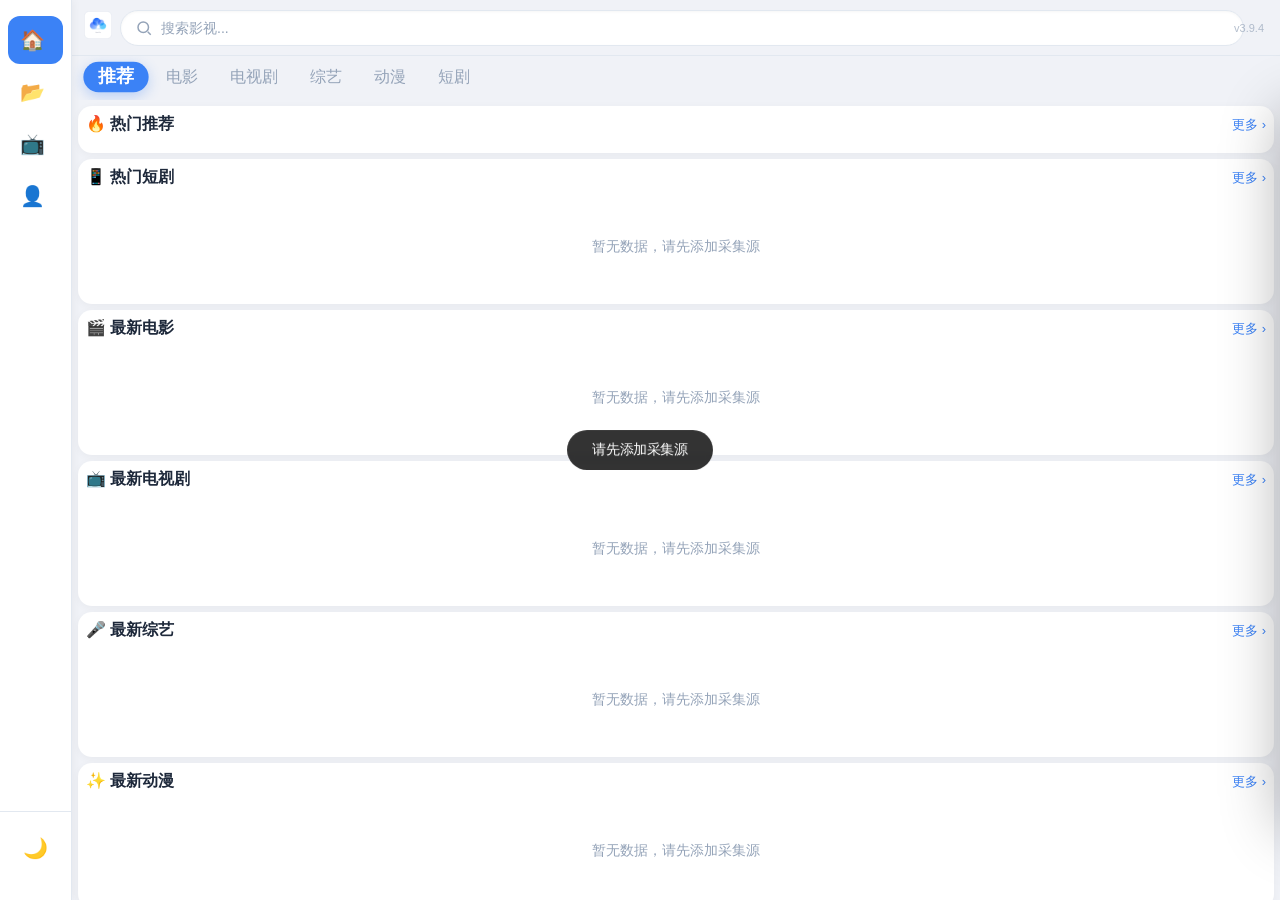
==== commit c2c86859: "revert: 恢复全屏播放到原始布局（按钮在上），保留热门推荐横屏5列修复，v3.9.4" ====
--- a/yunshao_android_source/app/src/main/assets/index.html
+++ b/yunshao_android_source/app/src/main/assets/index.html
@@ -83,7 +83,7 @@
         <svg class="icon-sm" viewBox="0 0 24 24"><circle cx="11" cy="11" r="7" fill="none" stroke="currentColor" stroke-width="2"/><path d="M21 21l-4-4" fill="none" stroke="currentColor" stroke-width="2"/></svg>
         <input type="text" placeholder="搜索影视..." id="searchInput" readonly>
       </div>
-      <div style="position:absolute;right:16px;top:50%;transform:translateY(-50%);font-size:11px;color:var(--text-tertiary);opacity:0.7;">v3.9.3</div>
+      <div style="position:absolute;right:16px;top:50%;transform:translateY(-50%);font-size:11px;color:var(--text-tertiary);opacity:0.7;">v3.9.4</div>
     </div>
     <div class="tab-nav" id="tabNav">
       <span class="tab-item active" data-tab="recommend">推荐</span>
--- a/yunshao_android_source/app/src/main/assets/style.css
+++ b/yunshao_android_source/app/src/main/assets/style.css
@@ -718,40 +718,6 @@
   pointer-events: auto;
 }
 
-/* 进度条 */
-.fs-progress-bar {
-  position: absolute;
-  bottom: 52px;
-  left: 12px; right: 12px;
-  height: 4px;
-  background: rgba(255,255,255,0.2);
-  border-radius: 2px;
-  cursor: pointer;
-  z-index: 2147483647;
-  pointer-events: auto;
-  transition: height 0.15s;
-}
-.fs-progress-bar:hover { height: 6px; }
-.fs-progress-played {
-  height: 100%;
-  background: #E50914;
-  border-radius: 2px;
-  width: 0%;
-  transition: width 0.15s linear;
-}
-.fs-progress-handle {
-  position: absolute;
-  top: 50%;
-  transform: translate(-50%, -50%) scale(0);
-  width: 12px; height: 12px;
-  background: #E50914;
-  border-radius: 50%;
-  left: 0%;
-  box-shadow: 0 0 4px rgba(0,0,0,0.4);
-  transition: transform 0.15s;
-}
-.fs-progress-bar:hover .fs-progress-handle { transform: translate(-50%, -50%) scale(1); }
-
 /* 底部控制栏 */
 .fs-bottom-bar {
   display: flex;
@@ -856,11 +822,11 @@
 .fs-dropdown-opt:active { background: rgba(255,255,255,0.15); }
 .fs-dropdown-opt.active { background: rgba(96,165,250,0.3); color: #60A5FA; font-weight: 600; }
 
-/* ==================== 设置面板（右下角） ==================== */
+/* ==================== 设置面板 ==================== */
 .fs-settings-overlay {
   position: absolute;
   top: 0; left: 0; right: 0; bottom: 0;
-  background: rgba(0,0,0,0.25);
+  background: rgba(0,0,0,0.4);
   opacity: 0;
   pointer-events: none;
   transition: opacity 0.25s ease;
@@ -873,25 +839,20 @@
 
 .fs-settings-panel {
   position: absolute;
-  right: 12px;
-  bottom: 56px;
-  left: auto;
-  width: 220px;
-  max-height: 50vh;
-  overflow-y: auto;
+  left: 0; right: 0; bottom: 0;
   background: rgba(35, 35, 50, 0.98);
-  border-radius: 14px;
-  padding: 14px 14px calc(14px + env(safe-area-inset-bottom, 0px));
-  box-shadow: 0 4px 24px rgba(0,0,0,0.5);
-  transform: translateY(20px);
-  opacity: 0;
-  transition: transform 0.25s cubic-bezier(0.4, 0, 0.2, 1), opacity 0.2s;
+  border-radius: 18px 18px 0 0;
+  padding: 12px 16px calc(16px + env(safe-area-inset-bottom, 0px));
+  transform: translateY(100%);
+  transition: transform 0.3s cubic-bezier(0.4, 0, 0.2, 1);
   z-index: 2147483647;
   pointer-events: auto;
+  box-shadow: 0 -4px 24px rgba(0,0,0,0.4);
+  max-height: 55vh;
+  overflow-y: auto;
 }
 .fs-settings-panel.open {
   transform: translateY(0);
-  opacity: 1;
 }
 .fs-settings-handle {
   width: 36px; height: 4px;
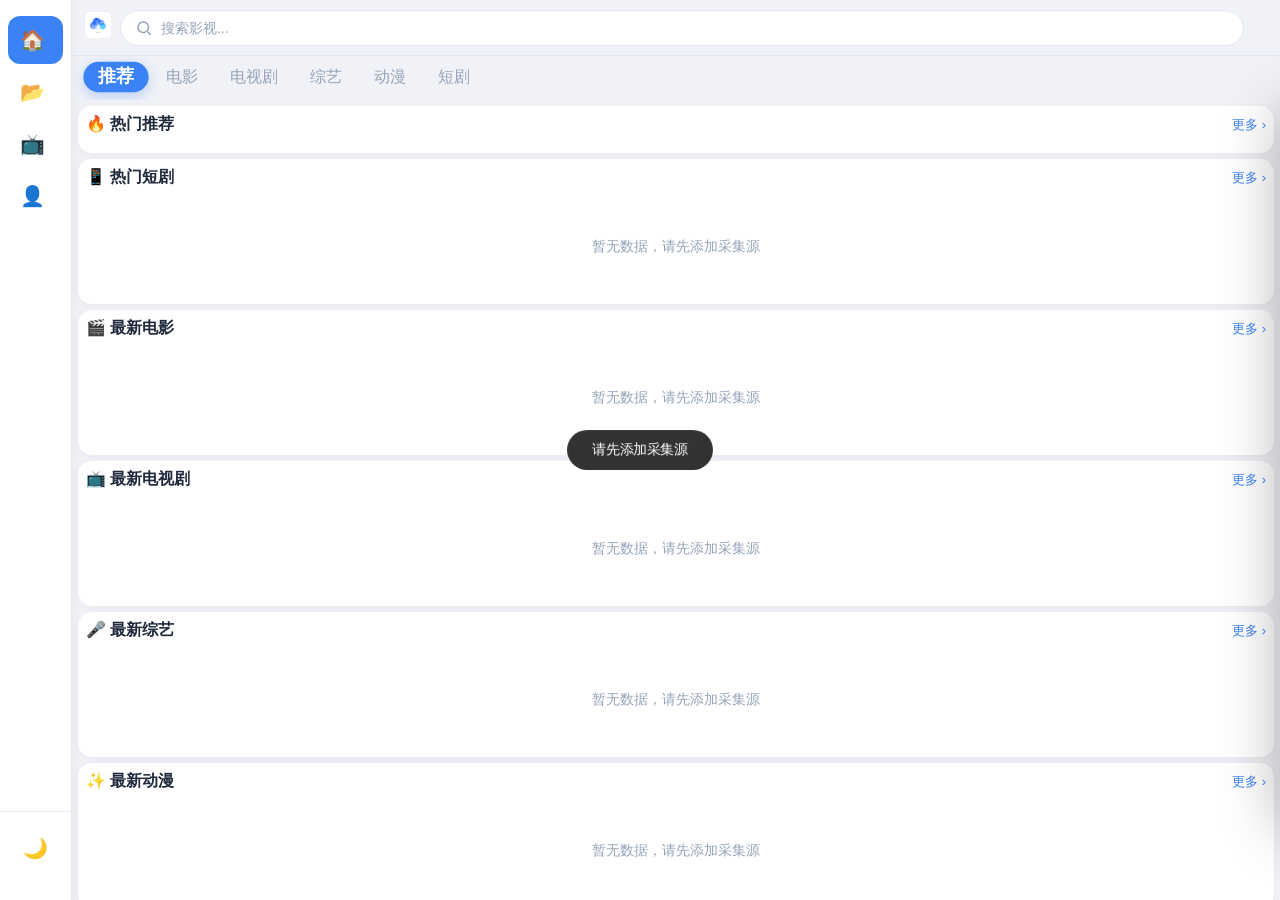
==== commit f5aedb79: "fix: 三个修复 - 1)全屏进度条(WebView改用INVISIBLE保留Surface) 2)热门推荐横屏5列(覆盖rec-grid-2奇数列规则) 3)删除首页版本号显示 v3.9.4" ====
--- a/yunshao_android_source/app/src/main/assets/index.html
+++ b/yunshao_android_source/app/src/main/assets/index.html
@@ -6,7 +6,7 @@
 <title>云梢</title>
 <script>if(window.matchMedia&&window.matchMedia('(prefers-color-scheme:dark)').matches){document.documentElement.classList.add('theme-dark');document.getElementById('boot-style')||document.write('<style id="boot-style">html,body{background:#0A0E27!important;margin:0;padding:0;}</style>');}</script>
 <style id="boot-style">html,body{background:#F0F2F7!important;margin:0;padding:0;}</style>
-<link rel="stylesheet" href="style.css?v=3.9.3">
+<link rel="stylesheet" href="style.css?v=3.9.4">
 <script>
 (function(){
   // 桌面端检测
@@ -22,7 +22,7 @@
     // 加载横版样式
     var link=document.createElement('link');
     link.rel='stylesheet';
-    link.href='widescreen.css?v=3.9.3';
+    link.href='widescreen.css?v=3.9.4';
     document.head.appendChild(link);
     
     // 标记设备类型
@@ -35,7 +35,7 @@
     // 电视/桌面加载焦点管理
     if(isTV||!hasTouch||isDesktop){
       var s=document.createElement('script');
-      s.src='focus.js?v=3.9.3';
+      s.src='focus.js?v=3.9.4';
       s.onload=function(){if(window.FocusManager)FocusManager.init();};
       document.head.appendChild(s);
     }
@@ -83,7 +83,6 @@
         <svg class="icon-sm" viewBox="0 0 24 24"><circle cx="11" cy="11" r="7" fill="none" stroke="currentColor" stroke-width="2"/><path d="M21 21l-4-4" fill="none" stroke="currentColor" stroke-width="2"/></svg>
         <input type="text" placeholder="搜索影视..." id="searchInput" readonly>
       </div>
-      <div style="position:absolute;right:16px;top:50%;transform:translateY(-50%);font-size:11px;color:var(--text-tertiary);opacity:0.7;">v3.9.4</div>
     </div>
     <div class="tab-nav" id="tabNav">
       <span class="tab-item active" data-tab="recommend">推荐</span>
@@ -551,5 +550,5 @@
   <div class="toast" id="toast"></div>
 </div>
 <script src="https://cdn.jsdelivr.net/npm/hls.js@latest"></script>
-<script src="/app.js?v=3.9.3"></script>
+<script src="/app.js?v=3.9.4"></script>
 </body>
